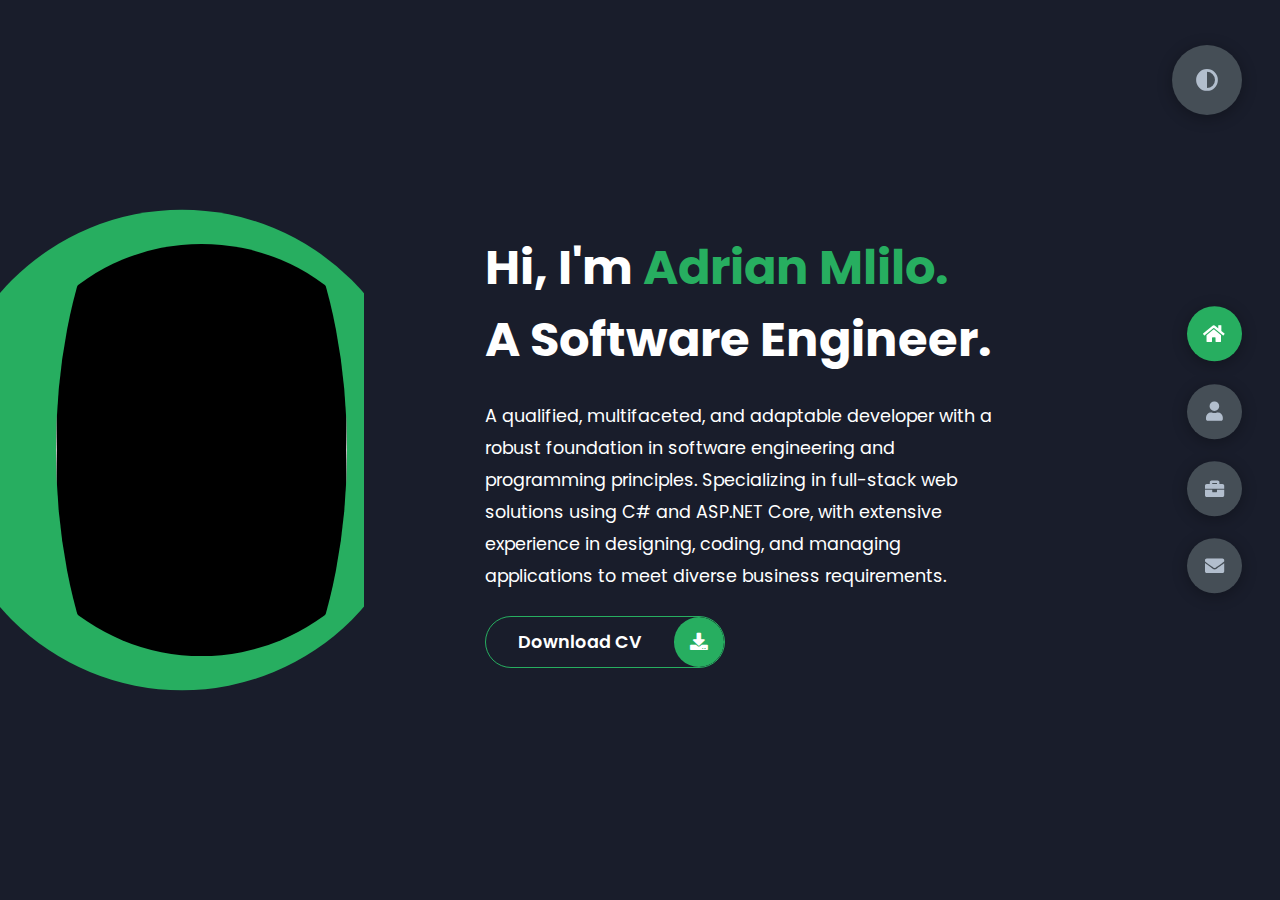
==== index.html @ c6c01db1 "Added navigation button labels with hover effect" ====
<!DOCTYPE html>
<html lang="en">
<head>
    <meta charset="UTF-8">
    <meta http-equiv="X-UA-Compatible" content="IE=edge">
    <meta name="viewport" content="width=device-width, initial-scale=1.0">
    <title>Adrian Mlilo - Software Engineer</title>
    
    <link rel="stylesheet" href="styles/style.css">
    <link rel="preconnect" href="https://fonts.googleapis.com">
    <link rel="preconnect" href="https://fonts.gstatic.com" crossorigin>
    <link rel="stylesheet" href="https://cdnjs.cloudflare.com/ajax/libs/font-awesome/5.15.4/css/all.min.css" integrity="sha512-1ycn6IcaQQ40/MKBW2W4Rhis/DbILU74C1vSrLJxCq57o941Ym01SwNsOMqvEBFlcgUa6xLiPY/NS5R+E6ztJQ==" crossorigin="anonymous" referrerpolicy="no-referrer" />
    <link href="https://fonts.googleapis.com/css2?family=Poppins:wght@400;500;600;700;800&display=swap" rel="stylesheet">
  
</head>
<body class="main-content">
    <header class="section sec1 header active" id="home">
        <div class="header-content">
            <div class="left-header">
                <div class="h-shape"></div>
                <div class="image">
                    <img src="img/adrian.png" alt="">
                </div>
            </div>
            <div class="right-header">
                <h1 class="name">
                    Hi, I'm <span>Adrian Mlilo.</span>      
                    <br>A Software Engineer.
                </h1>
                <p>
                    A qualified, multifaceted, and adaptable developer with a robust foundation in software engineering and programming principles. 
                    Specializing in full-stack web solutions using C# and ASP.NET Core, with extensive experience in designing, coding, 
                    and managing applications to meet diverse business requirements.
                </p>
                <div class="btn-con">
                    <a href="https://drive.google.com/file/d/1w0K_9BUpz2FiY_q4ObUGwOtby4iLO0Ds/view?usp=share_link" class="main-btn" target="_blank" rel="noopener">
                        <span class="btn-text">Download CV</span>
                        <span class="btn-icon"><i class="fas fa-download"></i></span>
                    </a>
                </div>
            </div>
        </div>
    </header>
    
       
     <main>
        <section class="section sec2 about" id="about">
            <div class="main-title">
                <h2>About <span>me</span><span class="bg-text">my stats</span></h2>
            </div>
            <div class="about-container">
                <div class="left-about">
                    <h4>Information About me</h4>
                    <p>
                        A qualified, multifaceted, and adaptable developer with a robust foundation in software engineering and programming principles. Specializing in full-stack web solutions using C# and ASP.NET Core, with extensive experience in designing, coding, and managing applications to meet diverse business requirements.
<br>
<br>AREAS OF STRENGTH<br>

➡ Full Stack Development - Front/Backend, web-based solutions, to meet business demand.<br>
➡ Creative Problem Solving - Researching new technologies, learning on the go, providing efficient solutions, quickly.<br>
➡ Systems Design - Creating highly reusable and scalable systems that provide real value to development efforts.<br>
➡ Requirements Analysis - Understanding operational requirements and translating them to technical specifications.<br>
➡ Teamwork - Using team synergy for innovative solutions and fixes, pioneering cutting edge business systems.<br>
➡ Communication - Training, reporting and presenting complex concepts in simple terms.<br>


<br>AREAS OF INTEREST<br>

➡ Designing robust, scalable and reusable software solutions to complex business requirements.<br>
➡ Building modular systems to create complex data ingress applications that create real value by supporting business intelligence.<br>
➡ Game development using the Unity Engine.<br>
                    </p>
                  
                </div>
            </div>
            <div class="about-stats">
                <h4 class="stat-title">My Skills</h4>
                <div class="progress-bars">
                    <div class="progress-bar">
                        <p class="prog-title">HTML5</p>
                        <div class="progress-con">
                            <p class="prog-text">90%</p>
                            <div class="progress">
                                <span class="html"></span>
                            </div>
                        </div>
                    </div>
                    <div class="progress-bar">
                        <p class="prog-title">CSS3</p>
                        <div class="progress-con">
                            <p class="prog-text">95%</p>
                            <div class="progress">
                                <span class="css"></span>
                            </div>
                        </div>
                    </div>
                    <div class="progress-bar">
                        <p class="prog-title">JavaScript</p>
                        <div class="progress-con">
                            <p class="prog-text">75%</p>
                            <div class="progress">
                                <span class="js"></span>
                            </div>
                        </div>
                    </div>
                    <div class="progress-bar">
                        <p class="prog-title">C# Programming</p>
                        <div class="progress-con">
                            <p class="prog-text">80%</p>
                            <div class="progress">
                                <span class="react"></span>
                            </div>
                        </div>
                    </div>
                    <div class="progress-bar">
                        <p class="prog-title">.NET 8</p>
                        <div class="progress-con">
                            <p class="prog-text">87%</p>
                            <div class="progress">
                                <span class="node"></span>
                            </div>
                        </div>
                    </div>
                    <div class="progress-bar">
                        <p class="prog-title">AzureDevOps</p>
                        <div class="progress-con">
                            <p class="prog-text">70%</p>
                            <div class="progress">
                                <span class="python"></span>
                            </div>
                        </div>
                    </div>
                    <div class="progress-bar">
                        <p class="prog-title">Data Visualisation (Tableau)</p>
                        <div class="progress-con">
                            <p class="prog-text">65%</p>
                            <div class="progress">
                                <span class="node"></span>
                            </div>
                        </div>
                    </div>
                    <div class="progress-bar">
                        <p class="prog-title">React JS</p>
                        <div class="progress-con">
                            <p class="prog-text">65%</p>
                            <div class="progress">
                                <span class="node"></span>
                            </div>
                        </div>
                    </div>
                    <div class="progress-bar">
                        <p class="prog-title">Drupal 9 & 10</p>
                        <div class="progress-con">
                            <p class="prog-text">70%</p>
                            <div class="progress">
                                <span class="node"></span>
                            </div>
                        </div>
                    </div>
                    <div class="progress-bar">
                        <p class="prog-title">SQL & Database Management</p>
                        <div class="progress-con">
                            <p class="prog-text">80%</p>
                            <div class="progress">
                                <span class="node"></span>
                            </div>
                        </div>
                    </div>
                    <div class="progress-bar">
                        <p class="prog-title">API</p>
                        <div class="progress-con">
                            <p class="prog-text">85%</p>
                            <div class="progress">
                                <span class="node"></span>
                            </div>
                        </div>
                    </div>
                </div>
            </div>
            <h4 class="stat-title">My Work Experience</h4>
            
            <div class="timeline">
                <div class="timeline-item">
                    <div class="tl-icon">
                        <i class="fas fa-briefcase"></i>
                    </div>
                    <p class="tl-duration">July 2024 - Present</p>
                    <h5>Software Developer (Contract)<span> - Grandcom, Cape Town</span></h5>
                    <p>
                        Designing, coding, testing, and managing various applications using C#, .NET, SQL, ReactJS, Next JS, API, Azure DevOps.
                    </p>
                </div>
                <div class="timeline-item">
                    <div class="tl-icon">
                        <i class="fas fa-briefcase"></i>
                    </div>
                    <p class="tl-duration">May 2023 - June 2024</p>
                    <h5>Information Technology Lecturer<span> - Richfield, Cape Town</span></h5>
                    <p>
                        Lecturing Mobile App Development (Android), Python, C++, AI, Machine Learning, Databases, Mathematics.
                    </p>
                </div>
                <div class="timeline-item">
                    <div class="tl-icon">
                        <i class="fas fa-briefcase"></i>
                    </div>
                    <p class="tl-duration">January 2023 - July 2023</p>
                    <h5>Web Developer<span> - African Ideas Pty Ltd</span></h5>
                    <p>
                        Created a new website for Bitou Municipality using Drupal 10. Successfully passed the Microsoft PL-600 Certification.
                    </p>
                </div>
                <div class="timeline-item">
                    <div class="tl-icon">
                        <i class="fas fa-briefcase"></i>
                    </div>
                    <p class="tl-duration">July 2022 - December 2022</p>
                    <h5>Full Stack Developer<span> - Freelance</span></h5>
                    <p>
                        Developed and deployed responsive web applications using JavaScript, React, C#, .NET, and API integration.
                    </p>
                </div>
                <div class="timeline-item">
                    <div class="tl-icon">
                        <i class="fas fa-briefcase"></i>
                    </div>
                    <p class="tl-duration">January 2021 - November 2022</p>
                    <h5>IT Tutor<span> - University of Cape Town</span></h5>
                    <p>
                        Commercial Programming Tutor (INF1003F) Level 2 Course (C#) & System Development Project 1 Tutor (INF3003W) Level 3 Course (.Net)
                    </p>
                </div>
                <div class="timeline-item">
                    <div class="tl-icon">
                        <i class="fas fa-briefcase"></i>
                    </div>
                    <p class="tl-duration">June 2022 - July 2022</p>
                    <h5>Software Engineer Intern<span> - Cogent</span></h5>
                    <p>
                        Developing web applications using C#, .NET, SQL, ABP Framework, Azure DevOps.
                    </p>
                </div>
            </div>

            <h4 class="stat-title">My Education</h4>
            
            <div class="timeline">
                <div class="timeline-item">
                    <div class="tl-icon">
                        <i class="fas fa-user-graduate"></i>
                    </div>
                    <p class="tl-duration">February 2025 - November 2026 (Current)</p>
                    <h5>Master's Degree in Information Systems<span> - University of Cape Town</span></h5>
                    <p>
                        Research will focus on AI-Driven Cybersecurity Strategies for South African Universities.
                    </p>
                </div>
                <div class="timeline-item">
                    <div class="tl-icon">
                        <i class="fas fa-user-graduate"></i>
                    </div>
                    <p class="tl-duration">July 2022 - June 2023</p>
                    <h5>BSc Honours Degree in Information Technology<span> - Richfield</span></h5>
                    <p>
                        Research focused on examining the factors influencing the adoption of e-commerce. A case study of Takealot, South Africa.
                    </p>
                </div>
                <div class="timeline-item">
                    <div class="tl-icon">
                        <i class="fas fa-user-graduate"></i>
                    </div>
                    <p class="tl-duration">February 2020 - November 2021</p>
                    <h5>BCom Degree in Information Systems<span> - University of Cape Town</span></h5>
                    <p>
                        Project on creating Machine Learning Model for recommending products based on purchase history from Woolworths.
                    </p>
                </div>
                <div class="timeline-item">
                    <div class="tl-icon">
                        <i class="fas fa-user-graduate"></i>
                    </div>
                    <p class="tl-duration">February 2017 - November 2019</p>
                    <h5>BCom Degree in Accounting (CA Stream)<span> - University of Cape Town</span></h5>
                    <p>
                        Focused on chartered accountancy, financial analysis, auditing, tax compliance and corporate governance.
                    </p>
                </div>
            </div>
        </section>
        <section class="section sec3 portfolio" id="portfolio">
            <div class="main-title">
                <h2>My <span>Portfolio</span><span class="bg-text">My Work</span></h2>
            </div>
            <p class="port-text">
                Here is some of my work that I've done in various programming languages.
            </p>
            
            <div class="portfolios">
                <div class="portfolio-item">
                    <div class="image">
                        <img src="img/ImageGallery.png" alt="">
                    </div>
                    <div class="hover-items">
                        <h3>Project Source</h3>
                        <div class="icons">
                            <a href="https://github.com/AdrianDrizzy/Image-Gallery" class="icon" target="_blank" rel="noopener">
                                <i class="fab fa-github"></i>
                            </a>
                        
                        </div>
                    </div>
                </div>
                <div class="portfolio-item">
                    <div class="image">
                        <img src="img/PMCS.png" alt="">
                    </div>
                    <div class="hover-items">
                        <h3>Project Source</h3>
                        <div class="icons">
                            <a href="https://github.com/AdrianDrizzy/ProductManagementSystem-CRUD-ML" class="icon" target="_blank" rel="noopener">
                                <i class="fab fa-github"></i>
                            </a>
                          
                            <a href="https://www.youtube.com/watch?v=5MddWGOESJU&t=6s" class="icon" target="_blank" rel="noopener">
                                <i class="fab fa-youtube"></i>
                            </a>
                        </div>
                    </div>
                </div>
                <div class="portfolio-item">
                    <div class="image">
                        <img src="img/carpool.jpg" alt="">
                    </div>
                    <div class="hover-items">
                        <h3>Project Source</h3>
                        <div class="icons">
                            <a href="https://github.com/AdrianDrizzy/Comute-" class="icon" target="_blank" rel="noopener">
                                <i class="fab fa-github"></i>
                            </a>
                        </div>
                    </div>
                </div>
                <div class="portfolio-item">
                    <div class="image">
                        <img src="img/dvd.jpeg" alt="">
                    </div>
                    <div class="hover-items">
                        <h3>Project Source</h3>
                        <div class="icons">
                            <a href="https://github.com/AdrianDrizzy/DVD-Rental-Application" class="icon" target="_blank" rel="noopener">
                                <i class="fab fa-github"></i>
                            </a>
                        </div>
                    </div>
                </div>
            </div>
        </section> 
       
        <section class="section sec5 contact" id="contact">
            <div class="contact-container">
                <div class="main-title">
                    <h2>Contact <span>Me</span><span class="bg-text">Contact</span></h2>
                </div>
                <div class="contact-content-con">
                    <div class="left-contact">
                        <h4>Contact me here</h4>
                        <p>
                            Feel free to reach out for collaboration, job opportunities, or just to say hi!
                        </p>
                        <div class="contact-info">
                            <div class="contact-item">
                                <div class="icon">
                                    <i class="fas fa-map-marker-alt"></i>
                                    <span>Location</span>
                                </div>
                                <p>
                                    Observatory, Cape Town, South Africa
                                </p>
                            </div>
                            <div class="contact-item">
                                <div class="icon">
                                    <i class="fas fa-envelope"></i>
                                    <span>Email</span>
                                </div>
                                <p>
                                    <span>: mliloadrian17@gmail.com</span>
                                </p>
                            </div>
                            <div class="contact-item">
                                <div class="icon">
                                    <i class="fas fa-user-graduate"></i>
                                    <span>Education</span>
                                </div>
                                <p>
                                    <span>: University of Cape Town, Richfield</span>
                                </p>
                            </div>
                            <div class="contact-item">
                                <div class="icon">
                                    <i class="fas fa-phone"></i>
                                    <span>Mobile Number</span>
                                </div>
                                <p>
                                    <span>: +27605679307</span>
                                </p>
                            </div>
                            <div class="contact-item">
                                <div class="icon">
                                    <i class="fas fa-globe-africa"></i>
                                    <span>Languages</span>
                                </div>
                                <p>
                                    <span>: English, Ndebele</span>
                                </p>
                            </div>
                        </div>
                        <div class="contact-icons">
                            <div class="contact-icon">
                                <a href="https://www.linkedin.com/in/adrian-mlilo/" target="_blank" rel="noopener">
                                    <i class="fab fa-linkedin"></i>
                                </a>
                                <a href="https://github.com/AdrianDrizzy" target="_blank" rel="noopener">
                                    <i class="fab fa-github"></i>
                                </a>
                                <a href="https://www.researchgate.net/" target="_blank" rel="noopener">
                                    <i class="fas fa-book"></i>
                                </a>
                            </div>
                        </div>
                    </div>
                    <div class="right-contact">
                        <form action="https://formsubmit.co/mliloadrian17@gmail.com" method="POST"> 
                            <div class="input-control i-c-2">
                                <input type="text" required placeholder="YOUR NAME" name="name">
                                <input type="email" required placeholder="YOUR EMAIL" name="email">
                            </div>
                            <div class="input-control">
                                <input type="text" required placeholder="ENTER SUBJECT" name="subject">
                            </div>
                            <div class="input-control">
                                <textarea name="Message" cols="15" rows="8" placeholder="Message Here..." ></textarea>
                            </div> 
                            <div class="submit-btn">
                                <input type="submit" value="Submit" class="send-btn">
                                <a href="https://drive.google.com/file/d/1w0K_9BUpz2FiY_q4ObUGwOtby4iLO0Ds/view?usp=share_link" class="main-btn" target="_blank" rel="noopener">
                                    <span class="btn-text">Download CV</span>
                                    <span class="btn-icon"><i class="fas fa-download"></i></span>
                                </a>
                            </div>
                        </form>
                    </div>
                </div>
            </div>
        </section> 
    </main> 
    <div class="controls">
        <div class="control control-1 active-btn" data-id="home">
            <i class="fas fa-home"> </i>
            <span class="control-text">Home</span>
        </div>
        <div class="control control-2" data-id="about">
            <i class="fas fa-user"> </i> 
            <span class="control-text">About</span>
        </div>
        <div class="control control-3" data-id="portfolio">
            <i class="fas fa-briefcase"> </i> 
            <span class="control-text">Portfolio</span>
        </div>
        <div class="control control-5" data-id="contact">
            <i class="fas fa-envelope"> </i> 
            <span class="control-text">Contact</span>
        </div>
    </div>
    <div class="theme-btn">
        <i class="fas fa-adjust"></i>
    </div>
    <script src="styles/app.js"></script>
</body>
</html>
---- styles/style.css ----
* {
    margin: 0;
    padding: 0;
    box-sizing: border-box;
    list-style: none;
  }
  
  :root {
    --color-primary: #191d2b;
    --color-secondary: #27AE60;
    --color-white: #FFFFFF;
    --color-black: #000;
    --color-grey0: #f8f8f8;
    --color-grey-1: #dbe1e8;
    --color-grey-2: #b2becd;
    --color-grey-3: #6c7983;
    --color-grey-4: #454e56;
    --color-grey-5: #2a2e35;
    --color-grey-6: #12181b;
    --br-sm-2: 14px;
    --box-shadow-1: 0 3px 15px rgba(0,0,0,.3);
  }
  
  .light-mode {
    --color-primary: #FFFFFF;
    --color-secondary: #66f574;
    --color-white: #454e56;
    --color-black: #000;
    --color-grey0: #f8f8f8;
    --color-grey-1: #6c7983;
    --color-grey-2: #6c7983;
    --color-grey-3: #6c7983;
    --color-grey-4: #454e56;
    --color-grey-5: #f8f8f8;
    --color-grey-6: #12181b;
  }
  
  body {
    background-color: var(--color-primary);
    font-family: "Poppins", sans-serif;
    font-size: 1.1rem;
    color: var(--color-white);
    transition: all 0.4s ease-in-out;
  }
  
  a {
    display: inline-block;
    text-decoration: none;
    color: inherit;
    font-family: inherit;
  }
  
  header {
    min-height: 100vh;
    color: var(--color-white);
    overflow: hidden;
    padding: 0 !important;
    
  }
  
  section {
    min-height: 100vh;
    width: 100%;
    position: absolute;
    left: 0;
    top: 0;
    padding: 3rem 18rem;
  }
  .section{
    transform: translateY(-100%) scale(0);
    transition:all .4s ease-in-out ;
    background-color: var(--color-primary);
  }

  .sec1{
    display: none;
    transform:translateY(0) scale(1) ;
  }

  .sec2{
    display: none;
    transform:translateY(0) scale(1) ;
   
  }

  .sec3{
    display: none;
    transform:translateY(0) scale(1) ;
    
  }

  .sec4{
    display: none;
    transform:translateY(0) scale(1) ;
   
  }
  .sec5{
    display: none;
    transform:translateY(0) scale(1) ;
  }
  
  .container {
    display: none;
    transform: translateY(-100%) scale(0);
    transition: all 0.4s ease-in-out;
    background-color: var(--color-primary);
  }
  
  .active{
    display: block;
    animation: scaleAnim 1s ease-in-out;
    transform: translateY(0) scaleY(1);
  }
  @keyframes scaleAnim {
    0% {
      transform: translateY(-100%) scaleY(0);
    }
    100% {
      transform: translateY(0) scaleY(1);
    }
  }
  
  .controls {
    position: fixed;
    z-index: 10;
    top: 50%;
    right: 3%;
    display: flex;
    flex-direction: column;
    align-items: center;
    justify-content: center;
    transform: translateY(-50%);
  }
  .controls .control {
    padding: 1rem;
    cursor: pointer;
    background-color: var(--color-grey-4);
    width: 55px;
    height: 55px;
    border-radius: 50%;
    display: flex;
    justify-content: center;
    align-items: center;
    margin: 0.7rem 0;
    box-shadow: var(--box-shadow-1);
    position: relative;
  }
  .controls .control i {
    font-size: 1.2rem;
    color: var(--color-grey-2);
    pointer-events: none;
  }
  .controls .control .control-text {
    position: absolute;
    left: -100px;
    top: 50%;
    transform: translateY(-50%);
    background-color: var(--color-grey-4);
    color: var(--color-grey-2);
    padding: 0.5rem 1rem;
    border-radius: 5px;
    opacity: 0;
    transition: all 0.4s ease-in-out;
    width: 0;
    overflow: hidden;
    white-space: nowrap;
  }
  .controls .control:hover .control-text {
    opacity: 1;
    width: auto;
    left: -90px;
  }
  .controls .active-btn .control-text {
    background-color: var(--color-secondary);
    color: var(--color-white);
  }
  .controls .active-btn {
    background-color: var(--color-secondary)!important;
    transition: all 0.4s ease-in-out;
  }
  .controls .active-btn i {
    color: var(--color-white)!important;
  }
  
  .theme-btn {

    top: 5%;
    right: 3%;
    width: 70px;
    height: 70px;
    border-radius: 50%;
    background-color: var(--color-grey-4);
    cursor: pointer;
    position: fixed;
    display: flex;
    justify-content: center;
    align-items: center;
    box-shadow: 0 3px 15px rgba(0, 0, 0, 0.3);
    transition: all 0.1s ease-in-out;
  }
  .theme-btn:active {
    transform: translateY(-3px);
  }
  .theme-btn i {
    font-size: 1.4rem;
    color: var(--color-grey-2);
    pointer-events: none;
  }
  
  /*Header-content*/
  .header-content {
    display: grid;
    grid-template-columns: repeat(2, 1fr);
    min-height: 100vh;
  }
  .header-content .left-header {
    display: flex;
    align-items: center;
    position: relative;
  }
  .header-content .left-header .h-shape {
    transition: all 0.4s ease-in-out;
    width: 75%;
    height: 100%;
    background-color: var(--color-secondary);
    position: absolute;
    left: 0;
    top: 0;
    z-index: -1;
    clip-path: circle(35.0% at 50% 50%);
  }
  .header-content .left-header .image {
    border-radius: 60%;
    height: 70%;
    width: 60%;
    margin-left: 3.5rem;
    background-color: var(--color-black);
    overflow: hidden;
    transition: all 0.4s ease-in-out;
    clip-path: circle(42% at 50% 50%);
  }
  .header-content .left-header .image img {
    width: 100%;
    height: 100%;
    object-fit: cover;
    transition: all 0.4s ease-in-out;
    filter: grayscale(100%);
  }
  .header-content .left-header .image img:hover {
    filter: grayscale(0);
  }
  .header-content .right-header {
    display: flex;
    flex-direction: column;
    justify-content: center;
    padding-right: 18rem;
    
  }
  .header-content .right-header .name {
    display: inline-block;
    font-size: 3rem;
    white-space: nowrap;
    
  }
  .header-content .right-header .name span {
    color: var(--color-secondary);
    
  }
  .header-content .right-header p {
    margin: 1.5rem 0;
    line-height: 2rem;
  }
  
  /*About*/
  .about-container {
    display:inline-flex;
    grid-template-columns: repeat(2, 1fr);
    padding-top: 3.5rem;
    padding-bottom: 5rem;
  }
  .about-container .right-about {
    display: grid;
    grid-template-columns: repeat(2, 1fr);
    grid-gap: 2rem;
  }
  .about-container .right-about .about-item {
    border: 1px solid var(--color-grey-5);
    border-radius: 5px;
    transition: all 0.4s ease-in-out;
    box-shadow: 1px 2px 15px rgba(0, 0, 0, 0.1);
  }
  .about-container .right-about .about-item:hover {
    cursor: default;
    transform: translateY(-5px);
    border: 1px solid var(--color-secondary);
    box-shadow: 1px 4px 15px rgba(0, 0, 0, 0.32);
  }
  .about-container .right-about .about-item .abt-text {
    padding: 1.5rem;
    display: flex;
    flex-direction: column;
  }
  .about-container .right-about .about-item .abt-text .large-text {
    font-size: 3rem;
    font-weight: 700;
    color: var(--color-secondary);
  }
  .about-container .right-about .about-item .abt-text .small-text {
    padding-left: 3rem;
    position: relative;
    text-transform: uppercase;
    font-size: 1.2rem;
    color: var(--color-grey-1);
    letter-spacing: 2px;
  }
  .about-container .right-about .about-item .abt-text .small-text::before {
    content: "";
    position: absolute;
    left: 0;
    top: 15px;
    width: 2rem;
    height: 2px;
    background-color: var(--color-grey-5);
  }
  .about-container .left-about {
    padding-right: 5rem;
  }
  .about-container .left-about p {
    line-height: 2rem;
    padding: 1rem;
    color: var(--color-grey-1);
  }
  .about-container .left-about h4 {
    font-size: 2rem;
    text-transform: uppercase;
  }
  
  .about-stats {
    padding-bottom: 4rem;
  }
  .about-stats .progress-bars {
    display: grid;
    grid-template-columns: repeat(2, 1fr);
    grid-gap: 2rem;
  }
  .about-stats .progress-bars .progress-bar {
    display: flex;
    flex-direction: column;
  }
  .about-stats .progress-bars .progress-bar .prog-title {
    text-transform: uppercase;
    font-weight: 500;
  }
  .about-stats .progress-bars .progress-bar .progress-con {
    display: flex;
    align-items: center;
  }
  .about-stats .progress-bars .progress-bar .progress-con .prog-text {
    color: var(--color-grey-2);
  }
  .about-stats .progress-bars .progress-bar .progress-con .progress {
    width: 100%;
    height: 0.45rem;
    background-color: var(--color-grey-4);
    margin-left: 1rem;
    position: relative;
  }
  .about-stats .progress-bars .progress-bar .progress-con .progress span {
    position: absolute;
    top: 0;
    left: 0;
    height: 100%;
    background-color: var(--color-secondary);
    transition: all 0.4s ease-in-out;
    width: 60%;
  }
  .about-stats .progress-bars .progress-bar .progress-con .progress .html {
    width: 80%;
  }
  .about-stats .progress-bars .progress-bar .progress-con .progress .css {
    width: 95%;
  }
  .about-stats .progress-bars .progress-bar .progress-con .progress .js {
    width: 75%;
  }
  .about-stats .progress-bars .progress-bar .progress-con .progress .react {
    width: 60%;
  }
  .about-stats .progress-bars .progress-bar .progress-con .progress .node {
    width: 87%;
  }
  .about-stats .progress-bars .progress-bar .progress-con .progress .python {
    width: 70%;
  }
  
  .stat-title {
    text-transform: uppercase;
    font-size: 1.4rem;
    text-align: center;
    padding: 3.5rem 0;
    position: relative;
  }
  .stat-title::before {
    content: "";
    position: absolute;
    left: 50%;
    top: 0;
    width: 40%;
    height: 1px;
    background-color: var(--color-grey-5);
    transform: translateX(-50%);
  }
  
  /*Timeline*/
  .timeline {
    display: grid;
    grid-template-columns: repeat(2, 1fr);
    grid-gap: 2rem;
    padding-bottom: 3rem;
  }
  .timeline .timeline-item {
    position: relative;
    padding-left: 3rem;
    border-left: 1px solid var(--color-grey-5);
  }
  .timeline .timeline-item .tl-icon {
    position: absolute;
    left: -27px;
    top: 0;
    background-color: var(--color-secondary);
    width: 50px;
    height: 50px;
    border-radius: 50%;
    display: flex;
    align-items: center;
    justify-content: center;
  }
  .timeline .timeline-item .tl-icon i {
    font-size: 1.3rem;
  }
  .timeline .timeline-item .tl-duration {
    padding: 0.2rem 0.6rem;
    background-color: var(--color-grey-5);
    border-radius: 15px;
    display: inline-block;
    font-size: 0.8rem;
    text-transform: uppercase;
    font-weight: 500;
  }
  .timeline .timeline-item h5 {
    padding: 1rem 0;
    text-transform: uppercase;
    font-size: 1.3rem;
    font-weight: 600;
  }
  .timeline .timeline-item h5 span {
    color: var(--color-grey-2);
    font-weight: 500;
    font-size: 1.2rem;
  }
  .timeline .timeline-item p {
    color: var(--color-grey-2);
  }
  
  .port-text {
    padding: 2rem 0;
    text-align: center;
  }
  
  .portfolios {
    display: grid;
    grid-template-columns: repeat(3, 1fr);
    grid-gap: 2rem;
    margin-top: 3rem;
  }
  .portfolios .portfolio-item {
    position: relative;
    border-radius: 15px;
  }
  .portfolios .portfolio-item img {
    width: 100%;
    height: 300px;
    object-fit: cover;
    border-radius: 15px;
  }
  .portfolios .portfolio-item .hover-items {
    width: 100%;
    height: 100%;
    background-color: var(--color-secondary);
    position: absolute;
    left: 0;
    top: 0;
    border-radius: 15px;
    display: flex;
    justify-content: center;
    align-items: center;
    flex-direction: column;
    opacity: 0;
    transform: scale(0);
    transition: all 0.4s ease-in-out;
  }
  .portfolios .portfolio-item .hover-items h3 {
    font-size: 1.5rem;
    color: var(--color-white);
    margin-bottom: 1.5rem;
  }
  .portfolios .portfolio-item .hover-items .icons {
    display: flex;
    justify-content: center;
    align-items: center;
  }
  .portfolios .portfolio-item .hover-items .icons .icon {
    background-color: var(--color-primary);
    border-radius: 50%;
    width: 50px;
    height: 50px;
    display: flex;
    align-items: center;
    justify-content: center;
    margin: 0 1rem;
    cursor: pointer;
    transition: all 0.4s ease-in-out;
  }
  .portfolios .portfolio-item .hover-items .icons .icon i {
    font-size: 1.5rem;
    color: var(--color-white);
    margin: 0 1rem;
  }
  .portfolios .portfolio-item .hover-items .icons .icon:hover {
    background-color: var(--color-white);
  }
  .portfolios .portfolio-item .hover-items .icons .icon:hover i {
    color: var(--color-primary);
  }
  
  .portfolio-item:hover .hover-items {
    opacity: 1;
    transform: scale(1);
  }
  
  .blogs {
    display: grid;
    grid-template-columns: repeat(3, 1fr);
    grid-gap: 2rem;
    margin-top: 3rem;
  }
  .blogs .blog {
    position: relative;
    background-color: var(--color-grey-5);
    border-radius: 5px;
    box-shadow: 1px 1px 20px rgba(0, 0, 0, 0.1);
    transition: all 0.4s ease-in-out;
  }
  .blogs .blog:hover {
    box-shadow: 1px 1px 20px rgba(0, 0, 0, 0.3);
    transform: translateY(-5px);
    transition: all 0.4s ease-in-out;
  }
  .blogs .blog:hover img {
    filter: grayscale(0);
    transform: scale(1.1);
    box-shadow: 1px 4px 20px rgba(0, 0, 0, 0.8);
  }
  .blogs .blog img {
    width: 100%;
    height: 300px;
    object-fit: cover;
    border-top-left-radius: 5px;
    border-top-right-radius: 5px;
    filter: grayscale(100%);
    transition: all 0.4s ease-in-out;
  }
  .blogs .blog .blog-text {
    margin-top: -7px;
    padding: 1.1rem;
    border-top: 8px solid var(--color-secondary);
  }
  .blogs .blog .blog-text h4 {
    font-size: 1.5rem;
    margin-bottom: 0.7rem;
    transition: all 0.4s ease-in-out;
    cursor: pointer;
  }
  .blogs .blog .blog-text h4:hover {
    color: var(--color-secondary);
  }
  .blogs .blog .blog-text p {
    color: var(--color-grey-2);
    line-height: 2rem;
    padding-bottom: 1rem;
  }
  
  .contact-content-con {
    display: flex;
    padding-top: 3.5rem;
  }
  .contact-content-con .left-contact {
    flex: 2;
  }
  .contact-content-con .left-contact h4 {
    margin-top: 1rem;
    font-size: 2rem;
    text-transform: uppercase;
  }
  .contact-content-con .left-contact p {
    margin: 1rem 0;
    line-height: 2rem;
  }
  .contact-content-con .left-contact .contact-info .contact-item {
    display: flex;
    align-items: center;
    justify-content: space-between;
  }
  .contact-content-con .left-contact .contact-info .contact-item p {
    margin: .3rem 0 !important;
    padding: 0 !important;
  }
  .contact-content-con .left-contact .contact-info .contact-item .icon {
    display: grid;
    grid-template-columns: 40px 1fr;
  }
  .contact-content-con .left-contact .contact-info .contact-item .icon i {
    display: flex;
    align-items: center;
    font-size: 1.3rem;
  }
  .contact-content-con .left-contact .contact-icon {
    display: flex;
    margin-top: 2rem;
  }
  .contact-content-con .left-contact .contact-icon a {
    display: flex;
    align-items: center;
    color: var(--color-white);
    background-color: var(--color-grey-5);
    cursor: pointer;
    justify-content: center;
    width: 50px;
    height: 50px;
    border-radius: 50%;
    margin: 0 0.4rem;
    transition: all 0.4s ease-in-out;
  }
  .contact-content-con .left-contact .contact-icon a:hover {
    background-color: var(--color-secondary);
  }
  .contact-content-con .left-contact .contact-icon a:hover i {
    color: var(--color-primary);
  }
  .contact-content-con .left-contact .contact-icon a i {
    display: flex;
    align-items: center;
    justify-content: center;
    font-size: 1.3rem;
  }
  .contact-content-con .right-contact {
    flex: 3;
    margin-left: 3rem;
  }
  .contact-content-con .right-contact .input-control {
    margin: 1.5rem 0;
  }
  .contact-content-con .right-contact .input-control input, .contact-content-con .right-contact .input-control textarea {
    border-radius: 30px;
    font-weight: inherit;
    font-size: inherit;
    font-family: inherit;
    padding: 0.8rem 1.1rem;
    outline: none;
    border: none;
    background-color: var(--color-grey-5);
    width: 100%;
    color: var(--color-white);
    resize: none;
  }
  .contact-content-con .right-contact .i-c-2 {
    display: flex;
  }
  .contact-content-con .right-contact .i-c-2 :last-child {
    margin-left: 1.5rem;
  }
  .contact-content-con .right-contact .submit-btn {
    display: flex;
    justify-content: flex-start;
    margin-bottom: 6 rem;
    
  }
  .contact-content-con .right-contact .send-btn {
  width:100px;
  
  letter-spacing:1px ;
  font-weight: inherit;
    font-size: inherit;
    font-family: inherit;
    padding: 0.8rem 1.1rem;
    background-color: var(--color-grey-5);
    color: var(--color-white);
    cursor: pointed;
    display: flex;
    justify-content: flex-start;
    margin-right: 150px;

  }

  .contact-content-con .right-contact .send-btn:hover {
    background-color: var(--color-secondary);
    transition:0.3s all linear;

 }
  /*Independed components*/
  .btn-con {
    display: flex;
    align-self: flex-start;
  }
  
  .main-btn {
    border-radius: 30px;
    color: inherit;
    font-weight: 600;
    position: relative;
    border: 1px solid var(--color-secondary);
    display: flex;
    align-self: flex-start;
    align-items: center;
    overflow: hidden;
  }
  .main-btn .btn-text {
    padding: 0 2rem;
  }
  .main-btn .btn-icon {
    background-color: var(--color-secondary);
    display: flex;
    align-items: center;
    justify-content: center;
    border-radius: 50%;
    padding: 1rem;
  }
  .main-btn::before {
    content: "";
    position: absolute;
    top: 0;
    right: 0;
    transform: translateX(100%);
    transition: all 0.4s ease-out;
    z-index: -1;
  }
  .main-btn:hover {
    transition: all 0.4s ease-out;
  }
  .main-btn:hover::before {
    width: 100%;
    height: 100%;
    background-color: var(--color-secondary);
    transform: translateX(0);
    transition: all 0.4s ease-out;
  }
  
  .main-title {
    text-align: center;
  }
  .main-title h2 {
    position: relative;
    text-transform: uppercase;
    font-size: 4rem;
    font-weight: 700;
  }
  .main-title h2 span {
    color: var(--color-secondary);
  }
  .main-title h2 .bg-text {
    position: absolute;
    top: 50%;
    left: 50%;
    color: var(--color-grey-5);
    transition: all 0.4s ease-in-out;
    z-index: -1;
    transform: translate(-50%, -50%);
    font-weight: 800;
    font-size: 6.3rem;
  }
  
  .about-container .left-about p {
    padding-left: 0;
  }
  
  @media screen and (max-width: 600px) {
    header {
      padding: 0 !important;
    }
  
    .theme-btn {
      width: 50px;
      height: 50px;
    }
  
    .header-content {
      grid-template-columns: repeat(1, 1fr);
      padding-bottom: 6rem;
    }
  
    .left-header .h-shape {
      display: none;
    }
  
    .right-header {
      grid-row: 1;
      padding-right: 0rem !important;
      width: 90%;
      margin: 0 auto;
    }
    .right-header .name {
      font-size: 2.5rem !important;
      text-align: center;
      padding-top: 3rem;
    }
  
    .header-content .left-header .image {
      margin: 0 auto;
      width: 90%;
    }
  
    .controls {
      top: auto;
      bottom: 0;
      flex-direction: row;
      justify-content: center;
      left: 50%;
      transform: translateX(-50%);
      width: 100%;
      background-color: var(--color-grey-5);
    }
    .controls .control {
      margin: 1rem 0.3rem;
    }
  
    .about-container {
      grid-template-columns: repeat(1, 1fr);
    }
    .about-container .right-about {
      grid-template-columns: repeat(1, 1fr);
      padding-top: 2.5rem;
    }
    .about-container .left-about {
      padding-right: 0;
    }
    .about-container .left-about p {
      padding-left: 0;
    }
  
    .timeline {
      grid-template-columns: repeat(1, 1fr);
      padding-bottom: 6rem;
    }
  
    .container {
      padding: 2rem 2.5rem !important;
    }
  
    .about-stats .progress-bars {
      grid-template-columns: repeat(1, 1fr);
    }
  
    .portfolios {
      grid-template-columns: repeat(1, 1fr);
      padding-bottom: 6rem;
      margin-top: 1rem;
    }
  
    .blogs {
      grid-template-columns: repeat(1, 1fr);
      padding-bottom: 6rem;
    }
  
    .contact-content-con {
      flex-direction: column;
    }
    .contact-content-con .right-contact {
      margin-left: 0;
      margin-top: 2.5rem;
    }
  
    .contact-content-con .right-contact .i-c-2 {
      flex-direction: column;
    }
  
    .contact-content-con .right-contact .i-c-2 :last-child {
      margin-left: 0;
      margin-top: 1.5rem;
    }
  
    .contact-content-con .right-contact {
      margin-bottom: 6rem;
    }
  
    .contact-item {
      flex-direction: column;
      margin: 1rem 0;
    }
    .contact-item p {
      font-size: 15px;
      color: var(--color-grey-2);
    }
    .contact-item span {
      font-size: 15px;
    }
    .contact-item .icon {
      grid-template-columns: 25px 1fr;
    }
  
    .main-title h2 {
      font-size: 2rem;
    }
    .main-title h2 span {
      font-size: 2.3rem;
    }
    .main-title h2 .bg-text {
      font-size: 2.3rem;
    }
  }
  @media screen and (max-width: 1432px) {
    .container {
      padding: 7rem 11rem;
    }
  
    .contact-content-con {
      flex-direction: column;
    }
    .contact-content-con .right-contact {
      margin-left: 0;
      margin-top: 2.5rem;
    }
  
    .contact-content-con .right-contact .i-c-2 {
      flex-direction: column;
    }
  
    .contact-content-con .right-contact .i-c-2 :last-child {
      margin-left: 0;
      margin-top: 1.5rem;
    }
  
    .contact-content-con .right-contact {
      margin-bottom: 6rem;
    }
  
    .main-title h2 .bg-text {
      font-size: 5.5rem;
    }
  }
  @media screen and (max-width: 1250px) {
    .blogs {
      grid-template-columns: repeat(2, 1fr);
      margin-top: 6rem;
    }
  
    .portfolios {
      grid-template-columns: repeat(2, 1fr);
    }
  
    .header-content .right-header {
      padding-right: 9rem;
    }
  }
  @media screen and (max-width: 660px) {
    .blogs {
      grid-template-columns: repeat(1, 1fr);
    }
  
    .portfolios {
      grid-template-columns: repeat(1, 1fr);
    }
  }
  @media screen and (max-width: 1070px) {
    .about-container {
      grid-template-columns: repeat(1, 1fr);
    }
    .about-container .right-about {
      padding-top: 2.5rem;
    }
  
    .main-title h2 {
      font-size: 4rem;
    }
    .main-title h2 span {
      font-size: 4rem;
    }
    .main-title h2 .bg-text {
      font-size: 4.5rem;
    }
  }
  @media screen and (max-width: 970px) {
    .container {
      padding: 7rem 6rem;
    }
  
    .about-container .left-about {
      padding-right: 0rem;
    }
  
    .header-content {
      grid-template-columns: repeat(1, 1fr);
      padding-bottom: 6rem;
    }
  
    .left-header .h-shape {
      display: none;
    }
    .left-header .image {
      width: 90% !important;
      margin: 0 auto !important;
    }
  
    .right-header {
      grid-row: 1;
      padding-right: 0rem !important;
      width: 90%;
      margin: 0 auto;
    }
    .right-header .name {
      font-size: 2.5rem !important;
      text-align: center;
      padding-top: 3rem;
    }
  }
  @media screen and (max-width: 768px) {
    /* adjust grid template columns to stack elements vertically */
    .header-content {
      grid-template-columns: 1fr;
    }
  
    /* reduce left-header margin and image size */
    .header-content .left-header .image {
      width: 40%;
      margin-left: 1rem;
    }
  
    /* reduce right-header padding */
    .header-content .right-header {
      padding: 2rem;
    }
  }
  
  @media screen and (max-width: 480px) {
    /* adjust clip path on left-header elements to fit smaller screens */
    .header-content .left-header .h-shape {
      clip-path: circle(30% at 50% 50%);
    }
  
    .header-content .left-header .image {
      clip-path: circle(38% at 50% 50%);
    }
  
    /* adjust font size of name */
    .header-content .right-header .name {
      font-size: 2rem;
    }
  
    /* adjust line height of paragraph */
    .header-content .right-header p {
      line-height: 1.5rem;
    }
  }
  @media screen and (max-width: 700px) {
    .container {
      padding: 7rem 3rem;
    }
  
    .about-stats .progress-bars {
      grid-template-columns: repeat(1, 1fr);
    }
  
    .about-container .right-about {
      grid-template-columns: repeat(1, 1fr);
    }
  
    .timeline {
      grid-template-columns: repeat(1, 1fr);
    }
  
    .main-title h2 {
      font-size: 3rem;
    }
    .main-title h2 span {
      font-size: 3rem;
    }
    .main-title h2 .bg-text {
      font-size: 4rem;
    }
  }
  
  /* Improved Responsive Styles */
  @media screen and (max-width: 1200px) {
    section {
      padding: 2rem 8rem;
    }
  }

  @media screen and (max-width: 992px) {
    section {
      padding: 2rem 6rem;
    }
    
    .header-content {
      grid-template-columns: 1fr;
      padding-bottom: 6rem;
    }
    
    .left-header .h-shape {
      display: none;
    }
    
    .header-content .right-header {
      margin-top: 2rem;
    }
    
    .header-content .left-header .image {
      margin: 0 auto;
      width: 90%;
    }
    
    .progress-bars {
      grid-template-columns: repeat(1, 1fr);
    }
    
    .portfolios {
      grid-template-columns: repeat(2, 1fr);
    }
  }

  @media screen and (max-width: 768px) {
    section {
      padding: 2rem 4rem;
    }
    
    .portfolios {
      grid-template-columns: repeat(1, 1fr);
      padding-bottom: 6rem;
    }
    
    .contact-content-con {
      flex-direction: column;
    }
    
    .contact-content-con .right-contact {
      margin-top: 2.5rem;
    }
    
    .contact-content-con .right-contact .i-c-2 {
      flex-direction: column;
    }
    
    .contact-content-con .right-contact .i-c-2 :last-child {
      margin-left: 0;
      margin-top: 1.5rem;
    }
  }

  @media screen and (max-width: 600px) {
    section {
      padding: 2rem 2.5rem;
    }
    
    .main-title h2 {
      font-size: 2rem;
    }
    
    .main-title h2 span {
      font-size: 2.3rem;
    }
    
    .main-title h2 .bg-text {
      font-size: 2.8rem;
    }
    
    .controls {
      top: auto;
      bottom: 0;
      flex-direction: row;
      justify-content: center;
      left: 50%;
      transform: translateX(-50%);
      width: 100%;
      background-color: var(--color-grey-5);
      padding: .8rem 0;
    }
    
    .controls .control {
      margin: 0 .5rem;
      width: 40px;
      height: 40px;
    }
    
    .theme-btn {
      top: 10px;
      right: 10px;
      width: 50px;
      height: 50px;
    }
  }

  @media screen and (max-width: 450px) {
    .header-content .right-header .name {
      font-size: 2rem;
    }
    
    .header-content .right-header p {
      font-size: .95rem;
    }
    
    .header-content .left-header .image {
      width: 90%;
    }
    
    .about-stats .progress-bars .progress-bar {
      flex-direction: column;
    }
    
    .about-stats .progress-bars .progress-bar .prog-title {
      margin-bottom: .5rem;
    }
  }
  
  /*# sourceMappingURL=styles.css.map */
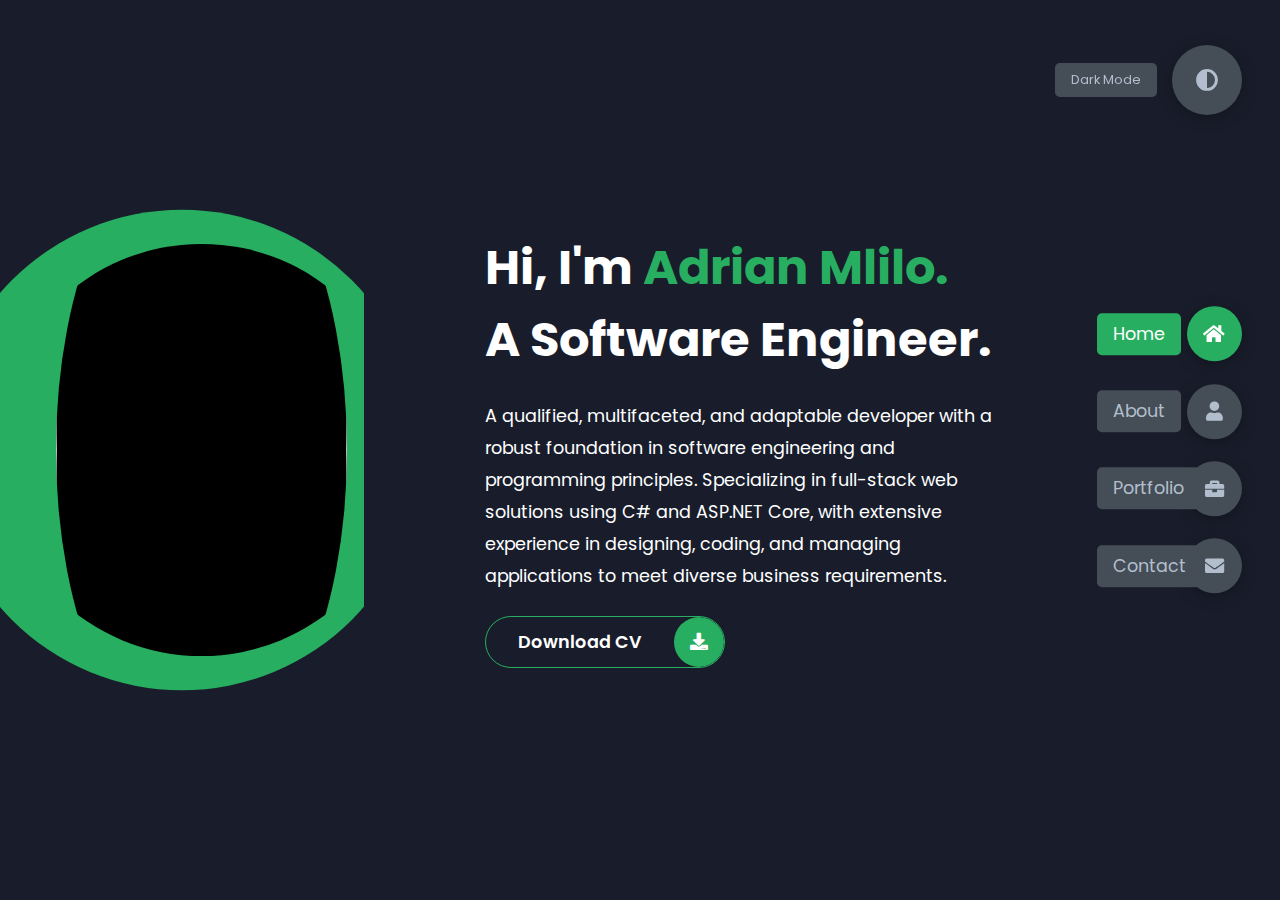
==== commit e80acb1b: "Added permanent labels to navigation buttons and dark mode toggle" ====
--- a/index.html
+++ b/index.html
@@ -11,7 +11,14 @@
     <link rel="preconnect" href="https://fonts.gstatic.com" crossorigin>
     <link rel="stylesheet" href="https://cdnjs.cloudflare.com/ajax/libs/font-awesome/5.15.4/css/all.min.css" integrity="sha512-1ycn6IcaQQ40/MKBW2W4Rhis/DbILU74C1vSrLJxCq57o941Ym01SwNsOMqvEBFlcgUa6xLiPY/NS5R+E6ztJQ==" crossorigin="anonymous" referrerpolicy="no-referrer" />
     <link href="https://fonts.googleapis.com/css2?family=Poppins:wght@400;500;600;700;800&display=swap" rel="stylesheet">
-  
+    <!-- EmailJS -->
+    <script type="text/javascript" src="https://cdn.jsdelivr.net/npm/@emailjs/browser@3/dist/email.min.js"></script>
+    <script type="text/javascript">
+        (function() {
+            // Replace "YOUR_PUBLIC_KEY" with the Public Key from your EmailJS account dashboard
+            emailjs.init("F55z98qKXVNv5QcBt");
+        })();
+    </script>
 </head>
 <body class="main-content">
     <header class="section sec1 header active" id="home">
@@ -33,7 +40,7 @@
                     and managing applications to meet diverse business requirements.
                 </p>
                 <div class="btn-con">
-                    <a href="https://drive.google.com/file/d/1w0K_9BUpz2FiY_q4ObUGwOtby4iLO0Ds/view?usp=share_link" class="main-btn" target="_blank" rel="noopener">
+                    <a href="https://drive.google.com/file/d/1kP7TT0qEgmuf_K6eI0iifmODbpu_y0YN/view?usp=sharing" class="main-btn" target="_blank" rel="noopener">
                         <span class="btn-text">Download CV</span>
                         <span class="btn-icon"><i class="fas fa-download"></i></span>
                     </a>
@@ -392,7 +399,7 @@
                                     <span>Education</span>
                                 </div>
                                 <p>
-                                    <span>: University of Cape Town, Richfield</span>
+                                    <span>: University of Cape Town</span>
                                 </p>
                             </div>
                             <div class="contact-item">
@@ -429,24 +436,25 @@
                         </div>
                     </div>
                     <div class="right-contact">
-                        <form action="https://formsubmit.co/mliloadrian17@gmail.com" method="POST"> 
+                        <form id="contact-form"> 
                             <div class="input-control i-c-2">
-                                <input type="text" required placeholder="YOUR NAME" name="name">
-                                <input type="email" required placeholder="YOUR EMAIL" name="email">
+                                <input type="text" id="name" required placeholder="YOUR NAME" name="name">
+                                <input type="email" id="email" required placeholder="YOUR EMAIL" name="email">
                             </div>
                             <div class="input-control">
-                                <input type="text" required placeholder="ENTER SUBJECT" name="subject">
+                                <input type="text" id="subject" required placeholder="ENTER SUBJECT" name="subject">
                             </div>
                             <div class="input-control">
-                                <textarea name="Message" cols="15" rows="8" placeholder="Message Here..." ></textarea>
+                                <textarea id="message" name="message" cols="15" rows="8" placeholder="Message Here..." required></textarea>
                             </div> 
                             <div class="submit-btn">
                                 <input type="submit" value="Submit" class="send-btn">
-                                <a href="https://drive.google.com/file/d/1w0K_9BUpz2FiY_q4ObUGwOtby4iLO0Ds/view?usp=share_link" class="main-btn" target="_blank" rel="noopener">
+                                <a href="https://drive.google.com/file/d/1kP7TT0qEgmuf_K6eI0iifmODbpu_y0YN/view?usp=sharing" class="main-btn" target="_blank" rel="noopener">
                                     <span class="btn-text">Download CV</span>
                                     <span class="btn-icon"><i class="fas fa-download"></i></span>
                                 </a>
                             </div>
+                            <div id="form-status"></div>
                         </form>
                     </div>
                 </div>
@@ -455,25 +463,69 @@
     </main> 
     <div class="controls">
         <div class="control control-1 active-btn" data-id="home">
-            <i class="fas fa-home"> </i>
+            <i class="fas fa-home"></i>
             <span class="control-text">Home</span>
         </div>
         <div class="control control-2" data-id="about">
-            <i class="fas fa-user"> </i> 
+            <i class="fas fa-user"></i> 
             <span class="control-text">About</span>
         </div>
         <div class="control control-3" data-id="portfolio">
-            <i class="fas fa-briefcase"> </i> 
+            <i class="fas fa-briefcase"></i> 
             <span class="control-text">Portfolio</span>
         </div>
         <div class="control control-5" data-id="contact">
-            <i class="fas fa-envelope"> </i> 
+            <i class="fas fa-envelope"></i> 
             <span class="control-text">Contact</span>
         </div>
     </div>
     <div class="theme-btn">
         <i class="fas fa-adjust"></i>
+        <span class="theme-text">Dark Mode</span>
     </div>
     <script src="styles/app.js"></script>
+    <script>
+        document.getElementById('contact-form').addEventListener('submit', function(event) {
+            event.preventDefault();
+            
+            // Display sending status
+            document.getElementById('form-status').innerHTML = '<p style="color: var(--color-secondary);">Sending message...</p>';
+            
+            // Get form data
+            const nameInput = document.getElementById('name');
+            const emailInput = document.getElementById('email');
+            const subjectInput = document.getElementById('subject');
+            const messageInput = document.getElementById('message');
+            
+            // Prepare template parameters
+            const templateParams = {
+                from_name: nameInput.value,
+                email_id: emailInput.value,
+                subject: subjectInput.value,
+                message: messageInput.value
+            };
+            
+            // Send email using EmailJS
+            // Replace 'YOUR_SERVICE_ID' with your actual service ID (e.g., 'service_abcdef')
+            // Replace 'YOUR_TEMPLATE_ID' with your actual template ID (e.g., 'template_xyz123')
+            emailjs.send('service_smka4zt', 'template_ufqu2tj', templateParams)
+                .then(function(response) {
+                    console.log('SUCCESS!', response.status, response.text);
+                    document.getElementById('form-status').innerHTML = '<p style="color: var(--color-secondary);">Message sent successfully!</p>';
+                    // Clear the form
+                    nameInput.value = '';
+                    emailInput.value = '';
+                    subjectInput.value = '';
+                    messageInput.value = '';
+                    // Redirect to thanks page
+                    setTimeout(function() {
+                        window.location.href = "thanks.html";
+                    }, 2000);
+                }, function(error) {
+                    console.log('FAILED...', error);
+                    document.getElementById('form-status').innerHTML = '<p style="color: red;">Failed to send message. Please try again.</p>';
+                });
+        });
+    </script>
 </body>
 </html>--- a/styles/style.css
+++ b/styles/style.css
@@ -152,23 +152,15 @@
   }
   .controls .control .control-text {
     position: absolute;
-    left: -100px;
+    left: -90px;
     top: 50%;
     transform: translateY(-50%);
     background-color: var(--color-grey-4);
     color: var(--color-grey-2);
     padding: 0.5rem 1rem;
     border-radius: 5px;
-    opacity: 0;
-    transition: all 0.4s ease-in-out;
-    width: 0;
-    overflow: hidden;
+    width: auto;
     white-space: nowrap;
-  }
-  .controls .control:hover .control-text {
-    opacity: 1;
-    width: auto;
-    left: -90px;
   }
   .controls .active-btn .control-text {
     background-color: var(--color-secondary);
@@ -183,7 +175,6 @@
   }
   
   .theme-btn {
-
     top: 5%;
     right: 3%;
     width: 70px;
@@ -205,6 +196,16 @@
     font-size: 1.4rem;
     color: var(--color-grey-2);
     pointer-events: none;
+  }
+  .theme-btn .theme-text {
+    position: absolute;
+    right: 85px;
+    background-color: var(--color-grey-4);
+    color: var(--color-grey-2);
+    padding: 0.5rem 1rem;
+    border-radius: 5px;
+    font-size: 0.8rem;
+    white-space: nowrap;
   }
   
   /*Header-content*/
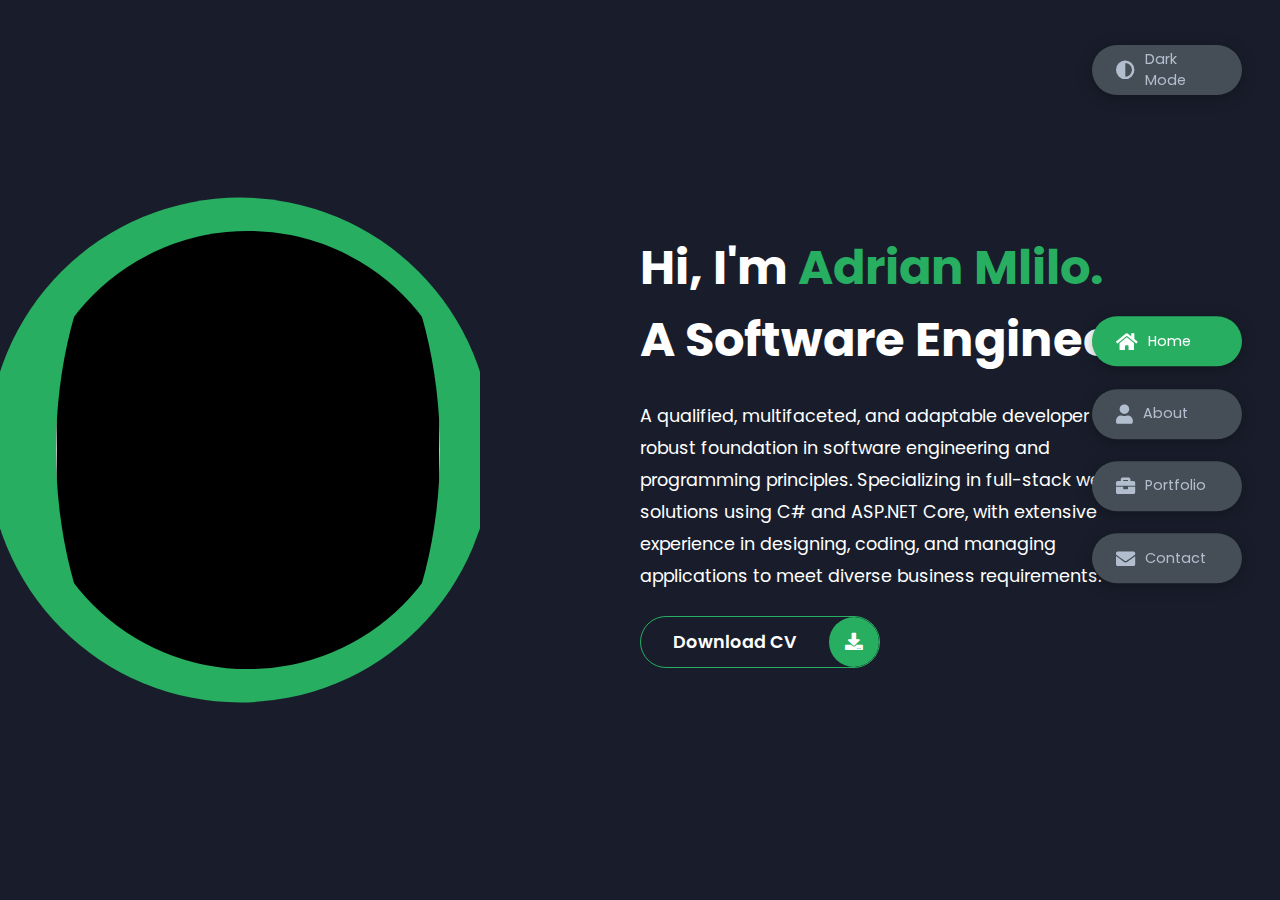
==== commit db2b50d5: "Improved responsiveness for mobile and desktop devices" ====
--- a/index.html
+++ b/index.html
@@ -445,7 +445,7 @@
                                 <input type="text" id="subject" required placeholder="ENTER SUBJECT" name="subject">
                             </div>
                             <div class="input-control">
-                                <textarea id="message" name="message" cols="15" rows="8" placeholder="Message Here..." required></textarea>
+                                <textarea id="message" name="message" cols="15" rows="6" placeholder="Message Here..." required></textarea>
                             </div> 
                             <div class="submit-btn">
                                 <input type="submit" value="Submit" class="send-btn">
--- a/styles/style.css
+++ b/styles/style.css
@@ -132,80 +132,65 @@
     transform: translateY(-50%);
   }
   .controls .control {
-    padding: 1rem;
+    padding: 0.8rem 1.5rem;
     cursor: pointer;
     background-color: var(--color-grey-4);
-    width: 55px;
-    height: 55px;
-    border-radius: 50%;
-    display: flex;
-    justify-content: center;
+    width: 150px;
+    height: 50px;
+    border-radius: 30px;
+    display: flex;
+    justify-content: flex-start;
     align-items: center;
     margin: 0.7rem 0;
     box-shadow: var(--box-shadow-1);
-    position: relative;
   }
   .controls .control i {
     font-size: 1.2rem;
     color: var(--color-grey-2);
     pointer-events: none;
+    margin-right: 10px;
   }
   .controls .control .control-text {
-    position: absolute;
-    left: -90px;
-    top: 50%;
-    transform: translateY(-50%);
-    background-color: var(--color-grey-4);
     color: var(--color-grey-2);
-    padding: 0.5rem 1rem;
-    border-radius: 5px;
-    width: auto;
-    white-space: nowrap;
-  }
-  .controls .active-btn .control-text {
-    background-color: var(--color-secondary);
-    color: var(--color-white);
+    font-size: 0.9rem;
   }
   .controls .active-btn {
     background-color: var(--color-secondary)!important;
     transition: all 0.4s ease-in-out;
   }
-  .controls .active-btn i {
+  .controls .active-btn i, 
+  .controls .active-btn .control-text {
     color: var(--color-white)!important;
   }
   
   .theme-btn {
     top: 5%;
     right: 3%;
-    width: 70px;
-    height: 70px;
-    border-radius: 50%;
+    width: 150px;
+    height: 50px;
+    border-radius: 30px;
     background-color: var(--color-grey-4);
     cursor: pointer;
     position: fixed;
     display: flex;
-    justify-content: center;
+    justify-content: flex-start;
     align-items: center;
     box-shadow: 0 3px 15px rgba(0, 0, 0, 0.3);
     transition: all 0.1s ease-in-out;
+    padding: 0.8rem 1.5rem;
   }
   .theme-btn:active {
     transform: translateY(-3px);
   }
   .theme-btn i {
-    font-size: 1.4rem;
+    font-size: 1.2rem;
     color: var(--color-grey-2);
     pointer-events: none;
+    margin-right: 10px;
   }
   .theme-btn .theme-text {
-    position: absolute;
-    right: 85px;
-    background-color: var(--color-grey-4);
     color: var(--color-grey-2);
-    padding: 0.5rem 1rem;
-    border-radius: 5px;
-    font-size: 0.8rem;
-    white-space: nowrap;
+    font-size: 0.9rem;
   }
   
   /*Header-content*/
@@ -790,12 +775,20 @@
     }
   
     .theme-btn {
-      width: 50px;
-      height: 50px;
+      top: 10px;
+      right: 10px;
+      width: 120px;
+      height: 40px;
+      padding: 0.6rem 1rem;
+      border-radius: 20px;
+    }
+  
+    .theme-btn i {
+      font-size: 1rem;
     }
   
     .header-content {
-      grid-template-columns: repeat(1, 1fr);
+      grid-template-columns: 1fr;
       padding-bottom: 6rem;
     }
   
@@ -810,14 +803,14 @@
       margin: 0 auto;
     }
     .right-header .name {
-      font-size: 2.5rem !important;
+      font-size: 2rem !important;
       text-align: center;
       padding-top: 3rem;
     }
   
     .header-content .left-header .image {
       margin: 0 auto;
-      width: 90%;
+      width: 70%;
     }
   
     .controls {
@@ -829,16 +822,35 @@
       transform: translateX(-50%);
       width: 100%;
       background-color: var(--color-grey-5);
+      padding: 0.5rem;
+      z-index: 100;
     }
     .controls .control {
-      margin: 1rem 0.3rem;
+      margin: 0.5rem;
+      width: 80px;
+      height: 40px;
+      border-radius: 20px;
+      padding: 0.5rem;
+    }
+  
+    .controls .control i {
+      font-size: 1rem;
+      margin-right: 5px;
+    }
+  
+    .controls .control .control-text {
+      font-size: 0.8rem;
+    }
+  
+    section {
+      padding: 2rem 1.5rem !important;
     }
   
     .about-container {
-      grid-template-columns: repeat(1, 1fr);
+      grid-template-columns: 1fr;
     }
     .about-container .right-about {
-      grid-template-columns: repeat(1, 1fr);
+      grid-template-columns: 1fr;
       padding-top: 2.5rem;
     }
     .about-container .left-about {
@@ -846,29 +858,30 @@
     }
     .about-container .left-about p {
       padding-left: 0;
+      font-size: 0.9rem;
     }
   
     .timeline {
-      grid-template-columns: repeat(1, 1fr);
+      grid-template-columns: 1fr;
       padding-bottom: 6rem;
     }
   
     .container {
-      padding: 2rem 2.5rem !important;
+      padding: 2rem 1.5rem !important;
     }
   
     .about-stats .progress-bars {
-      grid-template-columns: repeat(1, 1fr);
+      grid-template-columns: 1fr;
     }
   
     .portfolios {
-      grid-template-columns: repeat(1, 1fr);
+      grid-template-columns: 1fr;
       padding-bottom: 6rem;
       margin-top: 1rem;
     }
   
     .blogs {
-      grid-template-columns: repeat(1, 1fr);
+      grid-template-columns: 1fr;
       padding-bottom: 6rem;
     }
   
@@ -898,24 +911,31 @@
       margin: 1rem 0;
     }
     .contact-item p {
-      font-size: 15px;
-      color: var(--color-grey-2);
+      font-size: 0.9rem;
     }
     .contact-item span {
-      font-size: 15px;
+      font-size: 0.9rem;
     }
     .contact-item .icon {
       grid-template-columns: 25px 1fr;
     }
   
     .main-title h2 {
+      font-size: 1.8rem;
+    }
+    .main-title h2 span {
       font-size: 2rem;
     }
-    .main-title h2 span {
-      font-size: 2.3rem;
-    }
     .main-title h2 .bg-text {
-      font-size: 2.3rem;
+      font-size: 2.5rem;
+    }
+  
+    .btn-con {
+      justify-content: center;
+    }
+  
+    .main-btn {
+      font-size: 0.9rem;
     }
   }
   @media screen and (max-width: 1432px) {
@@ -1221,5 +1241,190 @@
     }
   }
   
+  /* Add more specific responsive fixes for small phones */
+  @media screen and (max-width: 380px) {
+    .controls .control {
+      width: 70px;
+      height: 35px;
+      margin: 0.3rem;
+      padding: 0.4rem;
+    }
+    
+    .controls .control .control-text {
+      font-size: 0.7rem;
+    }
+    
+    .theme-btn {
+      width: 100px;
+      height: 35px;
+      padding: 0.4rem 0.8rem;
+    }
+    
+    .header-content .right-header .name {
+      font-size: 1.7rem !important;
+    }
+    
+    .header-content .left-header .image {
+      width: 80%;
+    }
+    
+    .main-title h2 {
+      font-size: 1.5rem;
+    }
+    
+    .main-title h2 span {
+      font-size: 1.7rem;
+    }
+    
+    .main-title h2 .bg-text {
+      font-size: 2rem;
+    }
+    
+    section {
+      padding: 1rem 1rem !important;
+    }
+  }
+  
+  /* Fix specific issues with portfolio grid and timeline */
+  @media screen and (min-width: 601px) and (max-width: 900px) {
+    .portfolios {
+      grid-template-columns: repeat(2, 1fr);
+    }
+    
+    .timeline {
+      grid-template-columns: 1fr;
+    }
+    
+    section {
+      padding: 2rem 3rem;
+    }
+    
+    .controls {
+      right: 2%;
+    }
+    
+    .theme-btn {
+      right: 2%;
+    }
+  }
+  
+  /* Add portrait tablet specific fixes */
+  @media screen and (min-width: 601px) and (max-width: 1024px) and (orientation: portrait) {
+    .header-content {
+      grid-template-columns: 1fr;
+    }
+    
+    .left-header .h-shape {
+      display: none;
+    }
+    
+    .header-content .left-header .image {
+      width: 50%;
+      margin: 0 auto;
+    }
+    
+    .header-content .right-header {
+      padding-right: 0;
+      width: 90%;
+      margin: 0 auto;
+      text-align: center;
+    }
+    
+    .right-header .name {
+      text-align: center;
+    }
+    
+    .header-content .right-header p {
+      text-align: center;
+    }
+    
+    .btn-con {
+      justify-content: center;
+      align-self: center;
+    }
+  }
+  
+  /* Fix for larger tablets and small laptops */
+  @media screen and (min-width: 1025px) and (max-width: 1366px) {
+    section {
+      padding: 3rem 10rem;
+    }
+    
+    .header-content .right-header {
+      padding-right: 8rem;
+    }
+  }
+  
+  /* Add more specific responsive fixes for mobile navigation */
+  @media screen and (max-width: 600px) {
+    body {
+      padding-bottom: 70px; /* Add padding to bottom of body to prevent content from being hidden behind fixed navigation */
+    }
+    
+    .section {
+      margin-bottom: 60px; /* Ensure content doesn't get cut off by bottom navigation */
+    }
+    
+    .contact-content-con .right-contact {
+      margin-bottom: 80px; /* Increase bottom margin on contact form */
+    }
+    
+    /* Fix for fixed position elements at bottom of screen */
+    .controls {
+      position: fixed;
+      bottom: 0;
+      height: auto;
+      padding: 8px 0;
+      box-shadow: 0 -2px 10px rgba(0, 0, 0, 0.1);
+    }
+  }
+  
+  /* Fix image sizes on very small screens */
+  @media screen and (max-width: 320px) {
+    .header-content .left-header .image {
+      width: 85%;
+    }
+    
+    .controls .control {
+      width: 65px;
+      height: 30px;
+      margin: 0.2rem;
+      padding: 0.3rem;
+    }
+    
+    .controls .control .control-text {
+      font-size: 0.65rem;
+    }
+  }
+  
+  /* Optimize for landscape mode on mobile */
+  @media screen and (max-height: 500px) and (orientation: landscape) {
+    .header-content {
+      min-height: auto;
+      padding: 2rem 0;
+    }
+    
+    .header-content .left-header .image {
+      height: auto;
+      width: 30%;
+    }
+    
+    .controls {
+      flex-direction: row;
+      bottom: 0;
+      top: auto;
+      right: auto;
+      width: 100%;
+      justify-content: center;
+      transform: none;
+      left: 0;
+    }
+    
+    .theme-btn {
+      top: 10px;
+      right: 10px;
+    }
+  }
+  
   /*# sourceMappingURL=styles.css.map */
   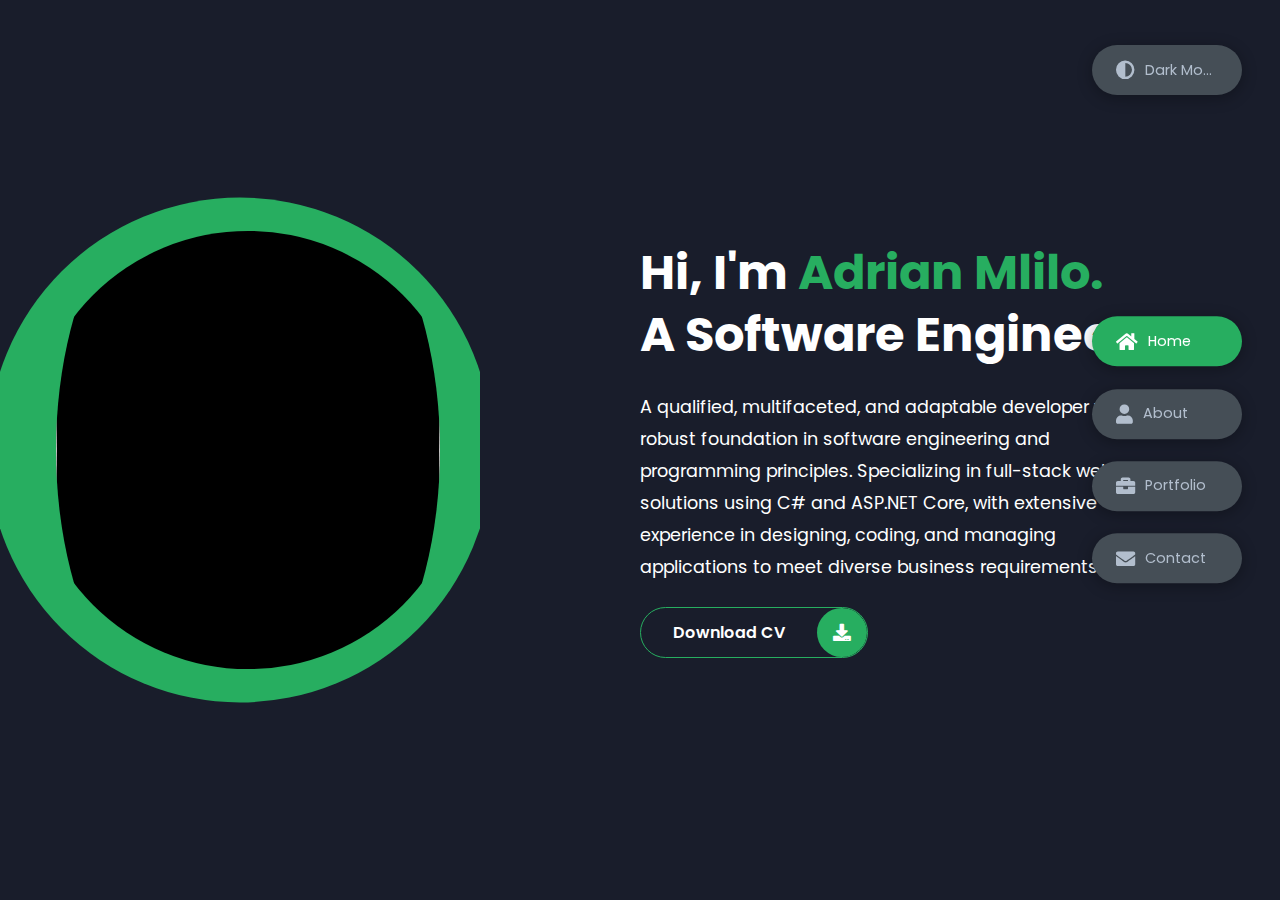
==== commit 94251eac: "Added new projects to portfolio with live site links" ====
--- a/index.html
+++ b/index.html
@@ -15,7 +15,7 @@
     <script type="text/javascript" src="https://cdn.jsdelivr.net/npm/@emailjs/browser@3/dist/email.min.js"></script>
     <script type="text/javascript">
         (function() {
-            // Replace "YOUR_PUBLIC_KEY" with the Public Key from your EmailJS account dashboard
+            // Initialize EmailJS with your public key
             emailjs.init("F55z98qKXVNv5QcBt");
         })();
     </script>
@@ -305,15 +305,69 @@
             <div class="portfolios">
                 <div class="portfolio-item">
                     <div class="image">
+                        <img src="img/Bitou.jpg" alt="Bitou Municipality Website">
+                    </div>
+                    <div class="hover-items">
+                        <h3>Bitou Municipality</h3>
+                        <div class="icons">
+                            <a href="https://www.bitou.gov.za/" class="icon" target="_blank" rel="noopener">
+                                <i class="fas fa-globe"></i>
+                            </a>
+                        </div>
+                    </div>
+                </div>
+                <div class="portfolio-item">
+                    <div class="image">
+                        <img src="img/Frost Freeze.jpg" alt="Frost Freeze Website">
+                    </div>
+                    <div class="hover-items">
+                        <h3>Frost Freeze</h3>
+                        <div class="icons">
+                            <a href="https://frostfreeze.co.za/index.html" class="icon" target="_blank" rel="noopener">
+                                <i class="fas fa-globe"></i>
+                            </a>
+                        </div>
+                    </div>
+                </div>
+                <div class="portfolio-item">
+                    <div class="image">
+                        <img src="img/IceFlam.jpg" alt="IceFlam Website">
+                    </div>
+                    <div class="hover-items">
+                        <h3>IceFlam</h3>
+                        <div class="icons">
+                            <a href="https://www.iceflam.co.za/" class="icon" target="_blank" rel="noopener">
+                                <i class="fas fa-globe"></i>
+                            </a>
+                        </div>
+                    </div>
+                </div>
+                <div class="portfolio-item">
+                    <div class="image">
+                        <img src="img/Portfolio Website.jpg" alt="Adrian's Portfolio">
+                    </div>
+                    <div class="hover-items">
+                        <h3>Portfolio Website</h3>
+                        <div class="icons">
+                            <a href="https://adrian-s-portfolio.vercel.app/index.html" class="icon" target="_blank" rel="noopener">
+                                <i class="fas fa-globe"></i>
+                            </a>
+                            <a href="https://github.com/AdrianDrizzy/Adrian-s-Portfolio" class="icon" target="_blank" rel="noopener">
+                                <i class="fab fa-github"></i>
+                            </a>
+                        </div>
+                    </div>
+                </div>
+                <div class="portfolio-item">
+                    <div class="image">
                         <img src="img/ImageGallery.png" alt="">
                     </div>
                     <div class="hover-items">
-                        <h3>Project Source</h3>
+                        <h3>Image Gallery</h3>
                         <div class="icons">
                             <a href="https://github.com/AdrianDrizzy/Image-Gallery" class="icon" target="_blank" rel="noopener">
                                 <i class="fab fa-github"></i>
                             </a>
-                        
                         </div>
                     </div>
                 </div>
@@ -322,12 +376,11 @@
                         <img src="img/PMCS.png" alt="">
                     </div>
                     <div class="hover-items">
-                        <h3>Project Source</h3>
+                        <h3>Product Management System</h3>
                         <div class="icons">
                             <a href="https://github.com/AdrianDrizzy/ProductManagementSystem-CRUD-ML" class="icon" target="_blank" rel="noopener">
                                 <i class="fab fa-github"></i>
                             </a>
-                          
                             <a href="https://www.youtube.com/watch?v=5MddWGOESJU&t=6s" class="icon" target="_blank" rel="noopener">
                                 <i class="fab fa-youtube"></i>
                             </a>
@@ -339,7 +392,7 @@
                         <img src="img/carpool.jpg" alt="">
                     </div>
                     <div class="hover-items">
-                        <h3>Project Source</h3>
+                        <h3>Commute App</h3>
                         <div class="icons">
                             <a href="https://github.com/AdrianDrizzy/Comute-" class="icon" target="_blank" rel="noopener">
                                 <i class="fab fa-github"></i>
@@ -352,7 +405,7 @@
                         <img src="img/dvd.jpeg" alt="">
                     </div>
                     <div class="hover-items">
-                        <h3>Project Source</h3>
+                        <h3>DVD Rental Application</h3>
                         <div class="icons">
                             <a href="https://github.com/AdrianDrizzy/DVD-Rental-Application" class="icon" target="_blank" rel="noopener">
                                 <i class="fab fa-github"></i>
@@ -497,33 +550,47 @@
             const subjectInput = document.getElementById('subject');
             const messageInput = document.getElementById('message');
             
+            // Validate form data
+            if (!nameInput.value || !emailInput.value || !subjectInput.value || !messageInput.value) {
+                document.getElementById('form-status').innerHTML = '<p style="color: red;">Please fill in all fields.</p>';
+                return;
+            }
+            
+            // Email validation
+            const emailRegex = /^[^\s@]+@[^\s@]+\.[^\s@]+$/;
+            if (!emailRegex.test(emailInput.value)) {
+                document.getElementById('form-status').innerHTML = '<p style="color: red;">Please enter a valid email address.</p>';
+                return;
+            }
+            
             // Prepare template parameters
             const templateParams = {
-                from_name: nameInput.value,
-                email_id: emailInput.value,
-                subject: subjectInput.value,
-                message: messageInput.value
+                from_name: nameInput.value.trim(),
+                email_id: emailInput.value.trim(),
+                subject: subjectInput.value.trim(),
+                message: messageInput.value.trim()
             };
             
             // Send email using EmailJS
-            // Replace 'YOUR_SERVICE_ID' with your actual service ID (e.g., 'service_abcdef')
-            // Replace 'YOUR_TEMPLATE_ID' with your actual template ID (e.g., 'template_xyz123')
-            emailjs.send('service_smka4zt', 'template_ufqu2tj', templateParams)
+            emailjs.send('service_smka4zt', 'template_ufqu2tj', templateParams, 'F55z98qKXVNv5QcBt')
                 .then(function(response) {
                     console.log('SUCCESS!', response.status, response.text);
                     document.getElementById('form-status').innerHTML = '<p style="color: var(--color-secondary);">Message sent successfully!</p>';
+                    
                     // Clear the form
                     nameInput.value = '';
                     emailInput.value = '';
                     subjectInput.value = '';
                     messageInput.value = '';
+                    
                     // Redirect to thanks page
                     setTimeout(function() {
                         window.location.href = "thanks.html";
                     }, 2000);
-                }, function(error) {
-                    console.log('FAILED...', error);
-                    document.getElementById('form-status').innerHTML = '<p style="color: red;">Failed to send message. Please try again.</p>';
+                })
+                .catch(function(error) {
+                    console.error('FAILED...', error);
+                    document.getElementById('form-status').innerHTML = '<p style="color: red;">Failed to send message. Please try again later or contact me directly at mliloadrian17@gmail.com</p>';
                 });
         });
     </script>
--- a/styles/style.css
+++ b/styles/style.css
@@ -245,8 +245,8 @@
   .header-content .right-header .name {
     display: inline-block;
     font-size: 3rem;
-    white-space: nowrap;
-    
+    line-height: 1.3;
+    word-wrap: break-word;
   }
   .header-content .right-header .name span {
     color: var(--color-secondary);
@@ -709,9 +709,12 @@
     align-self: flex-start;
     align-items: center;
     overflow: hidden;
+    max-width: 100%;
   }
   .main-btn .btn-text {
     padding: 0 2rem;
+    white-space: nowrap;
+    font-size: 1rem;
   }
   .main-btn .btn-icon {
     background-color: var(--color-secondary);
@@ -806,6 +809,8 @@
       font-size: 2rem !important;
       text-align: center;
       padding-top: 3rem;
+      word-wrap: break-word;
+      white-space: normal;
     }
   
     .header-content .left-header .image {
@@ -935,7 +940,17 @@
     }
   
     .main-btn {
+      margin: 0 auto;
       font-size: 0.9rem;
+    }
+  
+    .main-btn .btn-text {
+      padding: 0 1.5rem;
+      font-size: 0.9rem;
+    }
+  
+    .main-btn .btn-icon {
+      padding: 0.8rem;
     }
   }
   @media screen and (max-width: 1432px) {
@@ -1358,18 +1373,17 @@
   /* Add more specific responsive fixes for mobile navigation */
   @media screen and (max-width: 600px) {
     body {
-      padding-bottom: 70px; /* Add padding to bottom of body to prevent content from being hidden behind fixed navigation */
+      padding-bottom: 70px;
     }
     
     .section {
-      margin-bottom: 60px; /* Ensure content doesn't get cut off by bottom navigation */
+      margin-bottom: 60px;
     }
     
     .contact-content-con .right-contact {
-      margin-bottom: 80px; /* Increase bottom margin on contact form */
-    }
-    
-    /* Fix for fixed position elements at bottom of screen */
+      margin-bottom: 80px;
+    }
+    
     .controls {
       position: fixed;
       bottom: 0;
@@ -1426,5 +1440,388 @@
     }
   }
   
+  /* Media Query Updates for Responsive Buttons and Text */
+
+  @media screen and (max-width: 600px) {
+    body {
+      padding-bottom: 70px;
+    }
+    
+    .header-content .right-header .name {
+      font-size: 2rem !important;
+      line-height: 1.2;
+      text-align: center;
+      word-wrap: break-word;
+      white-space: normal;
+    }
+    
+    .header-content .right-header p {
+      font-size: 0.9rem;
+      line-height: 1.6;
+      text-align: center;
+    }
+    
+    .main-btn {
+      margin: 0 auto;
+    }
+    
+    .main-btn .btn-text {
+      padding: 0 1.5rem;
+      font-size: 0.9rem;
+    }
+    
+    .main-btn .btn-icon {
+      padding: 0.8rem;
+    }
+  }
+
+  @media screen and (max-width: 380px) {
+    .header-content .right-header .name {
+      font-size: 1.7rem !important;
+      line-height: 1.2;
+    }
+    
+    .main-btn .btn-text {
+      padding: 0 1rem;
+      font-size: 0.8rem;
+    }
+    
+    .main-btn .btn-icon {
+      padding: 0.7rem;
+    }
+  }
+
+  @media screen and (max-width: 320px) {
+    .header-content .right-header .name {
+      font-size: 1.5rem !important;
+    }
+    
+    .header-content .right-header p {
+      font-size: 0.8rem;
+      line-height: 1.5;
+    }
+    
+    .main-btn .btn-text {
+      padding: 0 0.8rem;
+      font-size: 0.75rem;
+    }
+    
+    .main-btn .btn-icon {
+      padding: 0.6rem;
+    }
+  }
+
+  /* Additional Responsive Fixes for Buttons and Text */
+  .header-content .right-header .name {
+    line-height: 1.3;
+    word-wrap: break-word;
+  }
+
+  .main-btn {
+    max-width: 100%;
+  }
+
+  .main-btn .btn-text {
+    white-space: nowrap;
+  }
+
+  @media screen and (max-width: 600px) {
+    .header-content .right-header .name {
+      line-height: 1.2;
+      word-wrap: break-word;
+      white-space: normal;
+    }
+    
+    .header-content .right-header p {
+      line-height: 1.6;
+      text-align: center;
+    }
+    
+    .main-btn {
+      margin: 0 auto;
+    }
+    
+    .main-btn .btn-text {
+      padding: 0 1.5rem;
+      font-size: 0.9rem;
+    }
+    
+    .main-btn .btn-icon {
+      padding: 0.8rem;
+    }
+    
+    .controls .control {
+      display: flex;
+      align-items: center;
+      justify-content: center;
+    }
+  }
+
+  @media screen and (max-width: 380px) {
+    .header-content .right-header .name {
+      font-size: 1.7rem !important;
+      line-height: 1.2;
+    }
+    
+    .main-btn .btn-text {
+      padding: 0 1rem;
+      font-size: 0.8rem;
+    }
+    
+    .main-btn .btn-icon {
+      padding: 0.7rem;
+    }
+  }
+
+  @media screen and (max-width: 320px) {
+    .header-content .right-header .name {
+      font-size: 1.5rem !important;
+    }
+    
+    .header-content .right-header p {
+      font-size: 0.8rem;
+      line-height: 1.5;
+    }
+    
+    .main-btn .btn-text {
+      padding: 0 0.8rem;
+      font-size: 0.75rem;
+    }
+    
+    .main-btn .btn-icon {
+      padding: 0.6rem;
+    }
+  }
+
+  /* New Button Responsive Styles */
+  .controls .control, .theme-btn, .main-btn {
+    display: flex;
+    align-items: center;
+    border-radius: 30px;
+    transition: all 0.4s ease-in-out;
+    cursor: pointer;
+    overflow: hidden;
+  }
+
+  /* Button text handling */
+  .controls .control .control-text, 
+  .theme-btn .theme-text,
+  .main-btn .btn-text {
+    white-space: nowrap;
+    overflow: hidden;
+    text-overflow: ellipsis;
+  }
+
+  @media screen and (max-width: 1200px) {
+    .controls .control, .theme-btn {
+      width: 140px;
+      height: 45px;
+    }
+  }
+
+  @media screen and (max-width: 992px) {
+    .controls .control, .theme-btn {
+      width: 130px;
+      height: 42px;
+    }
+    
+    .controls .control .control-text, 
+    .theme-btn .theme-text,
+    .main-btn .btn-text {
+      font-size: 0.85rem;
+    }
+  }
+
+  @media screen and (max-width: 768px) {
+    .controls {
+      position: fixed;
+      bottom: 0;
+      flex-direction: row;
+      justify-content: center;
+      width: 100%;
+      left: 0;
+      transform: none;
+      background-color: var(--color-grey-5);
+      padding: 0.5rem 0;
+      box-shadow: 0 -2px 10px rgba(0, 0, 0, 0.1);
+      z-index: 100;
+    }
+    
+    .controls .control {
+      width: 100px;
+      height: 40px;
+      margin: 0 0.4rem;
+      padding: 0.5rem 0.8rem;
+    }
+    
+    .theme-btn {
+      width: 120px;
+      height: 40px;
+      padding: 0.5rem 1rem;
+    }
+    
+    .theme-btn i, .controls .control i {
+      font-size: 1rem;
+      margin-right: 0.4rem;
+    }
+  }
+
+  @media screen and (max-width: 600px) {
+    .controls .control {
+      width: 80px;
+      height: 36px;
+      margin: 0 0.3rem;
+      padding: 0.4rem 0.6rem;
+      justify-content: center;
+    }
+    
+    .controls .control i {
+      font-size: 0.9rem;
+      margin-right: 3px;
+    }
+    
+    .controls .control .control-text {
+      font-size: 0.7rem;
+    }
+    
+    .theme-btn {
+      width: 100px;
+      height: 36px;
+      padding: 0.4rem 0.8rem;
+    }
+    
+    .theme-btn i {
+      font-size: 0.9rem;
+      margin-right: 4px;
+    }
+    
+    .theme-btn .theme-text {
+      font-size: 0.7rem;
+    }
+    
+    .main-btn {
+      margin: 0 auto;
+    }
+    
+    .main-btn .btn-text {
+      padding: 0 1.2rem;
+      font-size: 0.8rem;
+    }
+    
+    .main-btn .btn-icon {
+      padding: 0.7rem;
+    }
+  }
+
+  @media screen and (max-width: 450px) {
+    .controls .control {
+      width: 70px;
+      height: 34px;
+      margin: 0 0.2rem;
+      padding: 0.3rem 0.5rem;
+    }
+    
+    .controls .control i {
+      font-size: 0.8rem;
+      margin-right: 3px;
+    }
+    
+    .theme-btn {
+      width: 95px;
+      height: 34px;
+      padding: 0.3rem 0.7rem;
+    }
+  }
+
+  @media screen and (max-width: 380px) {
+    .controls .control {
+      width: 65px;
+      height: 32px;
+      margin: 0 0.15rem;
+      padding: 0.3rem 0.4rem;
+    }
+    
+    .controls .control i {
+      font-size: 0.8rem;
+      margin-right: 2px;
+    }
+    
+    .controls .control .control-text {
+      font-size: 0.65rem;
+    }
+    
+    .theme-btn {
+      width: 90px;
+      height: 32px;
+      padding: 0.3rem 0.6rem;
+    }
+    
+    .theme-btn .theme-text {
+      font-size: 0.65rem;
+    }
+    
+    .main-btn .btn-text {
+      padding: 0 1rem;
+      font-size: 0.75rem;
+    }
+    
+    .main-btn .btn-icon {
+      padding: 0.6rem;
+    }
+  }
+
+  @media screen and (max-width: 320px) {
+    .controls .control {
+      width: 58px;
+      height: 30px;
+      margin: 0 0.1rem;
+      padding: 0.25rem 0.3rem;
+    }
+    
+    .controls .control .control-text {
+      font-size: 0.6rem;
+    }
+    
+    .theme-btn {
+      width: 80px;
+      height: 30px;
+      padding: 0.25rem 0.4rem;
+    }
+    
+    .theme-btn .theme-text {
+      font-size: 0.6rem;
+    }
+    
+    .main-btn .btn-text {
+      padding: 0 0.8rem;
+      font-size: 0.7rem;
+    }
+    
+    .main-btn .btn-icon {
+      padding: 0.5rem;
+    }
+  }
+
+  /* Landscape orientation fixes */
+  @media screen and (max-height: 450px) and (orientation: landscape) {
+    .controls {
+      bottom: 0;
+      padding: 0.3rem 0;
+    }
+    
+    .controls .control {
+      width: 85px;
+      height: 32px;
+      margin: 0 0.3rem;
+    }
+    
+    .theme-btn {
+      width: 100px;
+      height: 32px;
+      top: 10px;
+      right: 10px;
+    }
+  }
+
   /*# sourceMappingURL=styles.css.map */
   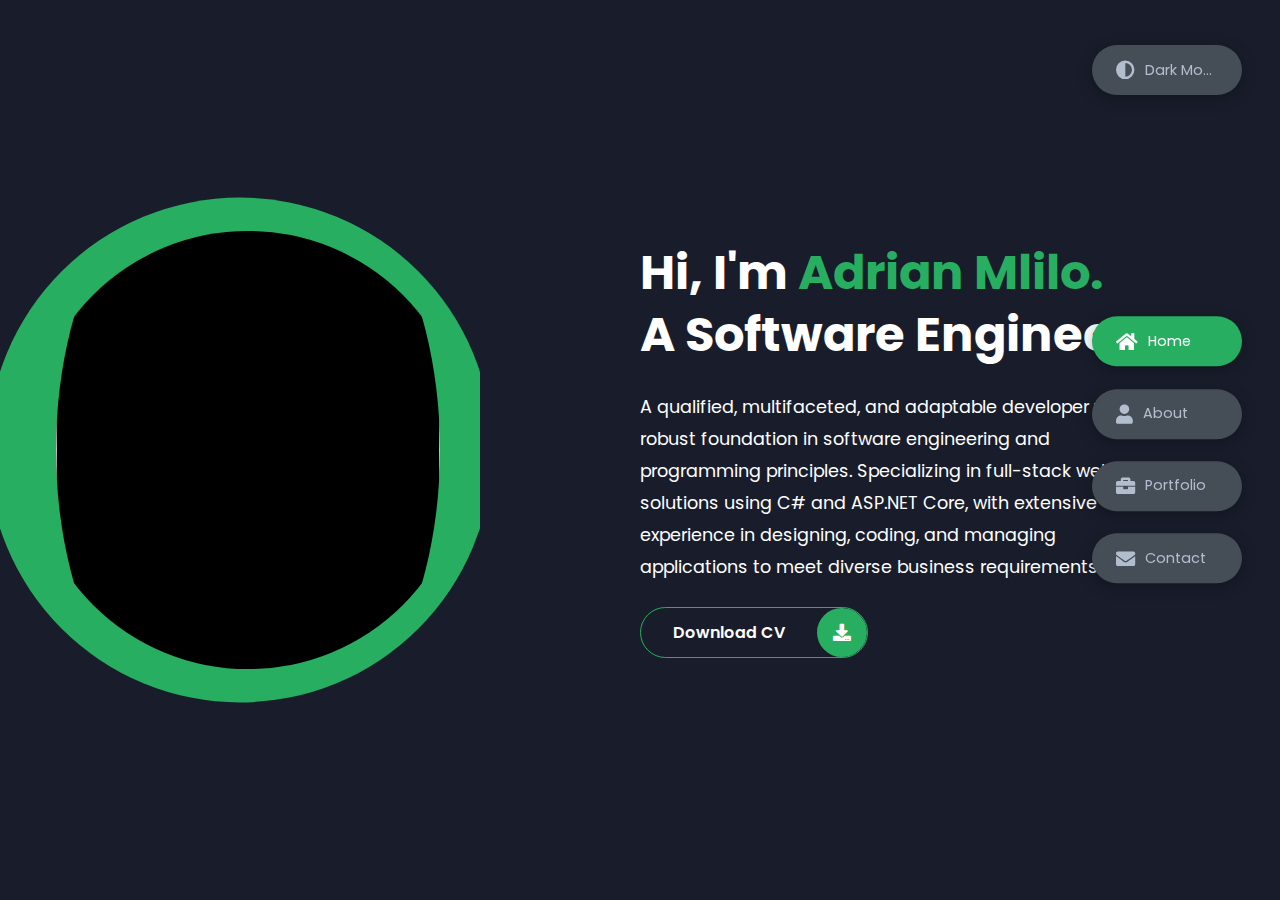
==== commit d6d2d320: "Added project images and updated file extensions" ====
--- a/index.html
+++ b/index.html
@@ -305,7 +305,7 @@
             <div class="portfolios">
                 <div class="portfolio-item">
                     <div class="image">
-                        <img src="img/Bitou.jpg" alt="Bitou Municipality Website">
+                        <img src="img/Bitou.png" alt="Bitou Municipality Website">
                     </div>
                     <div class="hover-items">
                         <h3>Bitou Municipality</h3>
@@ -318,7 +318,7 @@
                 </div>
                 <div class="portfolio-item">
                     <div class="image">
-                        <img src="img/Frost Freeze.jpg" alt="Frost Freeze Website">
+                        <img src="img/Frost Freeze.png" alt="Frost Freeze Website">
                     </div>
                     <div class="hover-items">
                         <h3>Frost Freeze</h3>
@@ -331,7 +331,7 @@
                 </div>
                 <div class="portfolio-item">
                     <div class="image">
-                        <img src="img/IceFlam.jpg" alt="IceFlam Website">
+                        <img src="img/IceFlam.png" alt="IceFlam Website">
                     </div>
                     <div class="hover-items">
                         <h3>IceFlam</h3>
@@ -344,7 +344,7 @@
                 </div>
                 <div class="portfolio-item">
                     <div class="image">
-                        <img src="img/Portfolio Website.jpg" alt="Adrian's Portfolio">
+                        <img src="img/Portfolio Website.png" alt="Adrian's Portfolio">
                     </div>
                     <div class="hover-items">
                         <h3>Portfolio Website</h3>
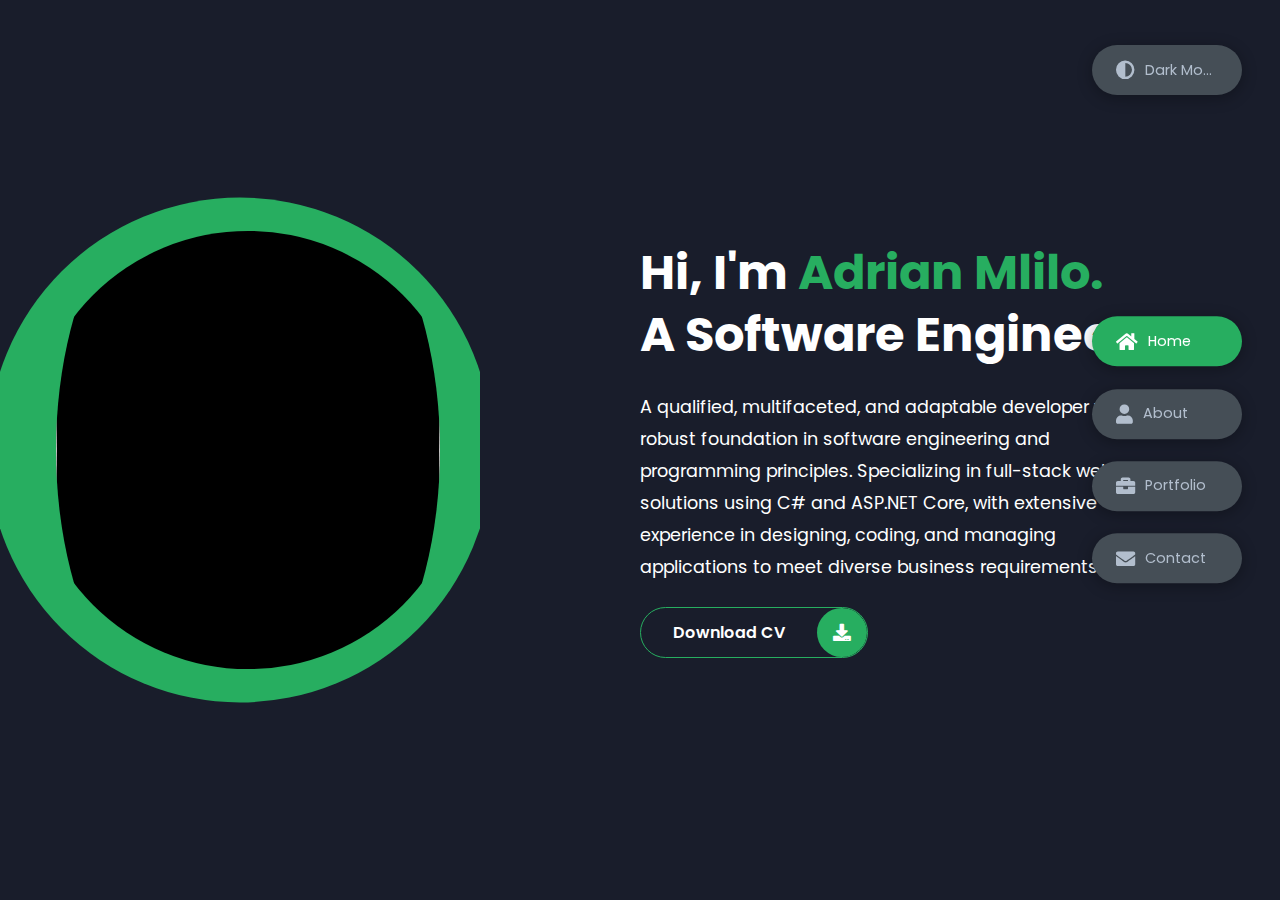
==== commit ee2d0641: "Added MDK Productions to portfolio projects" ====
--- a/index.html
+++ b/index.html
@@ -305,6 +305,19 @@
             <div class="portfolios">
                 <div class="portfolio-item">
                     <div class="image">
+                        <img src="img/MDKPRODUCTIONS.png" alt="MDK Productions Website">
+                    </div>
+                    <div class="hover-items">
+                        <h3>MDK Productions</h3>
+                        <div class="icons">
+                            <a href="https://mdkproductions.online/index.html" class="icon" target="_blank" rel="noopener">
+                                <i class="fas fa-globe"></i>
+                            </a>
+                        </div>
+                    </div>
+                </div>
+                <div class="portfolio-item">
+                    <div class="image">
                         <img src="img/Bitou.png" alt="Bitou Municipality Website">
                     </div>
                     <div class="hover-items">
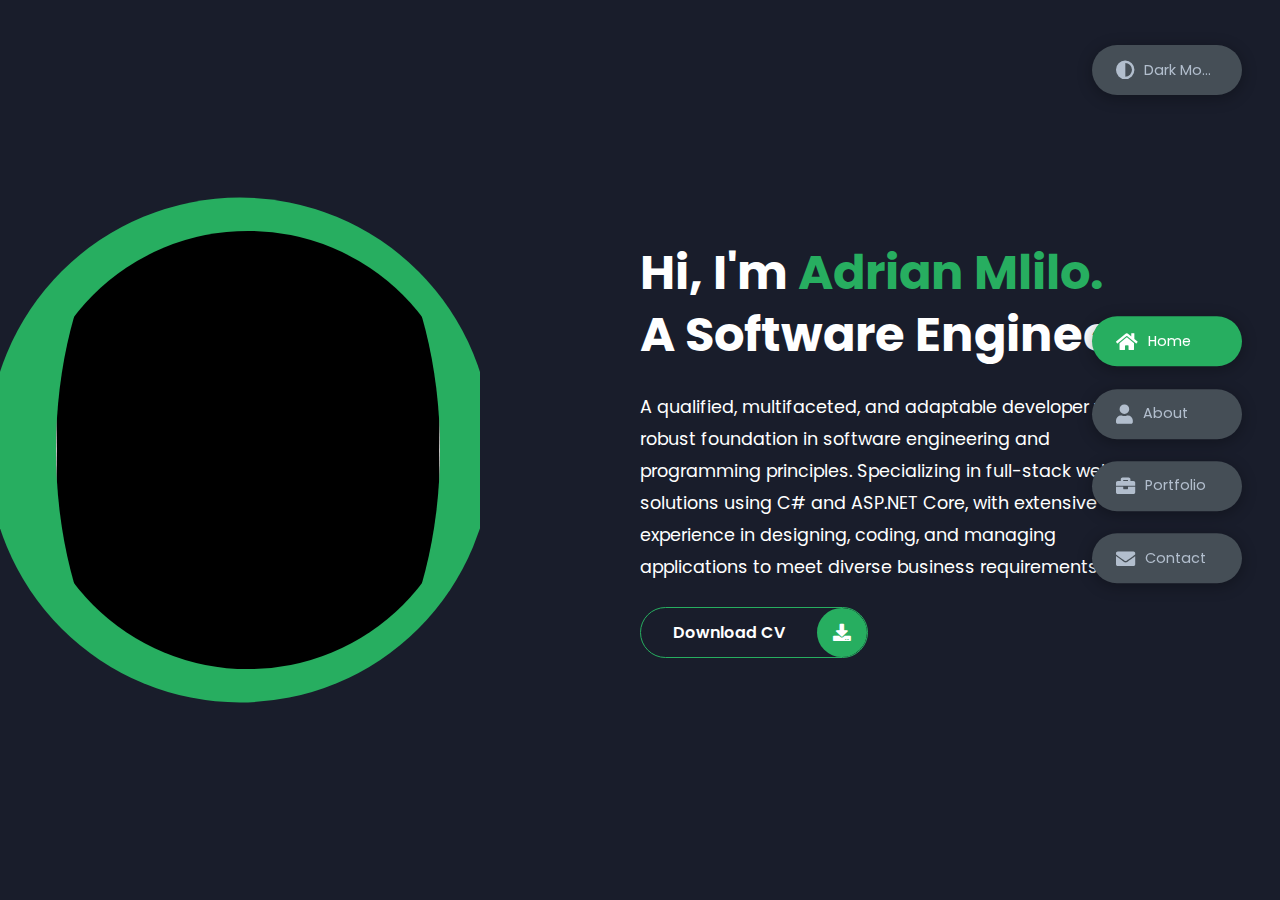
==== commit 9a7aa42d: "Made Dark Mode button fully worded and responsive across all device sizes" ====
--- a/index.html
+++ b/index.html
@@ -5,6 +5,11 @@
     <meta http-equiv="X-UA-Compatible" content="IE=edge">
     <meta name="viewport" content="width=device-width, initial-scale=1.0">
     <title>Adrian Mlilo - Software Engineer</title>
+    
+    <!-- Favicon -->
+    <link rel="icon" href="img/adrian.png" type="image/png">
+    <link rel="shortcut icon" href="img/adrian.png" type="image/png">
+    <link rel="apple-touch-icon" href="img/adrian.png">
     
     <link rel="stylesheet" href="styles/style.css">
     <link rel="preconnect" href="https://fonts.googleapis.com">
--- a/styles/style.css
+++ b/styles/style.css
@@ -175,22 +175,26 @@
     display: flex;
     justify-content: flex-start;
     align-items: center;
-    box-shadow: 0 3px 15px rgba(0, 0, 0, 0.3);
-    transition: all 0.1s ease-in-out;
     padding: 0.8rem 1.5rem;
-  }
-  .theme-btn:active {
-    transform: translateY(-3px);
+    box-shadow: var(--box-shadow-1);
+    transition: all 0.4s ease-in-out;
+    z-index: 10;
+  }
+  .theme-btn:hover {
+    background-color: var(--color-secondary);
   }
   .theme-btn i {
     font-size: 1.2rem;
     color: var(--color-grey-2);
     pointer-events: none;
-    margin-right: 10px;
+    margin-right: 0.6rem;
   }
   .theme-btn .theme-text {
     color: var(--color-grey-2);
     font-size: 0.9rem;
+    pointer-events: none;
+    white-space: nowrap;
+    display: inline-block;
   }
   
   /*Header-content*/
@@ -1823,5 +1827,70 @@
     }
   }
 
+  /* Responsive Dark Mode Button */
+  @media screen and (max-width: 1200px) {
+    .theme-btn {
+      width: 140px;
+      height: 45px;
+      padding: 0.7rem 1.3rem;
+    }
+  }
+
+  @media screen and (max-width: 992px) {
+    .theme-btn {
+      width: 130px;
+      height: 42px;
+      padding: 0.6rem 1.2rem;
+    }
+    
+    .theme-btn .theme-text {
+      font-size: 0.85rem;
+    }
+  }
+
+  @media screen and (max-width: 768px) {
+    .theme-btn {
+      top: 10px;
+      right: 10px;
+      width: 120px;
+      height: 40px;
+      padding: 0.5rem 1rem;
+    }
+    
+    .theme-btn i {
+      font-size: 1rem;
+      margin-right: 0.5rem;
+    }
+    
+    .theme-btn .theme-text {
+      font-size: 0.8rem;
+    }
+  }
+
+  @media screen and (max-width: 450px) {
+    .theme-btn {
+      width: 110px;
+      height: 38px;
+      padding: 0.4rem 0.9rem;
+    }
+    
+    .theme-btn i {
+      font-size: 0.9rem;
+      margin-right: 0.4rem;
+    }
+    
+    .theme-btn .theme-text {
+      font-size: 0.75rem;
+    }
+  }
+
+  @media screen and (max-width: 380px) {
+    .theme-btn {
+      width: 105px;
+      height: 36px;
+      padding: 0.4rem 0.8rem;
+    }
+  }
+
   /*# sourceMappingURL=styles.css.map */
   